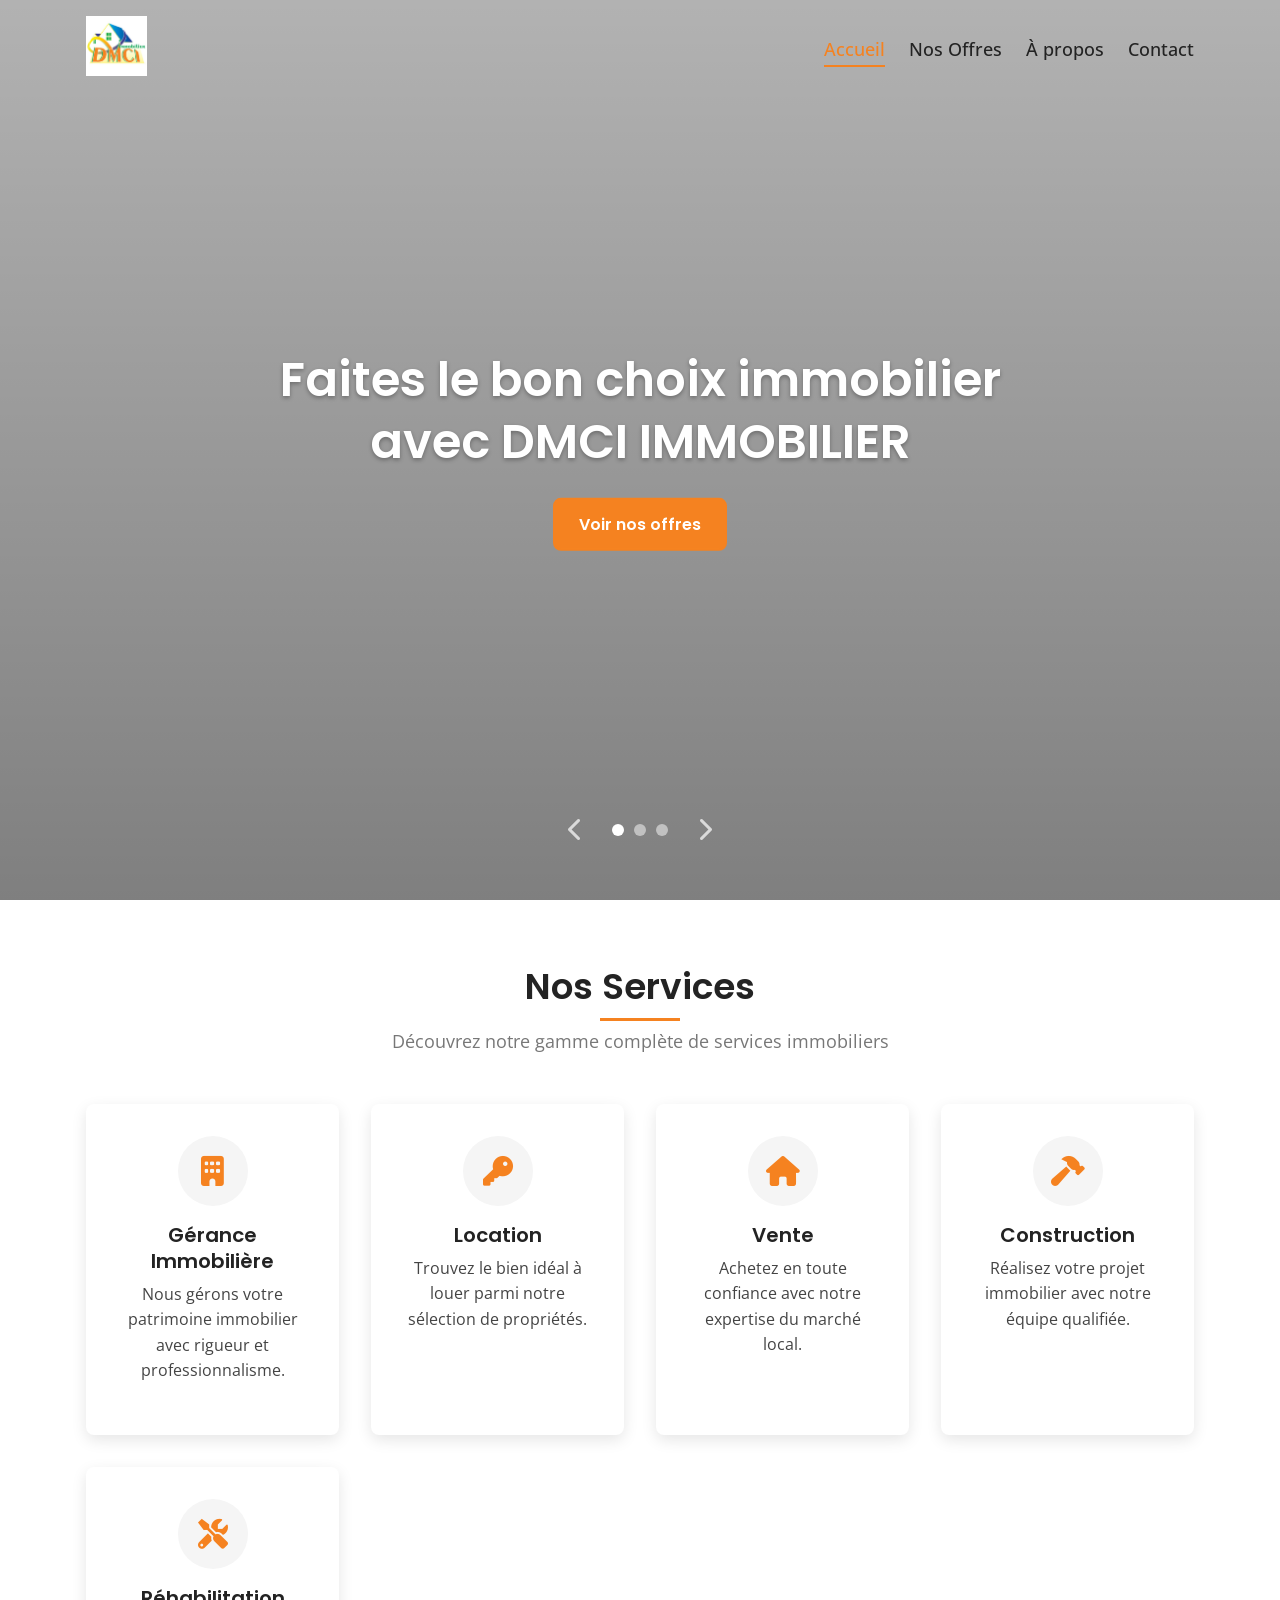
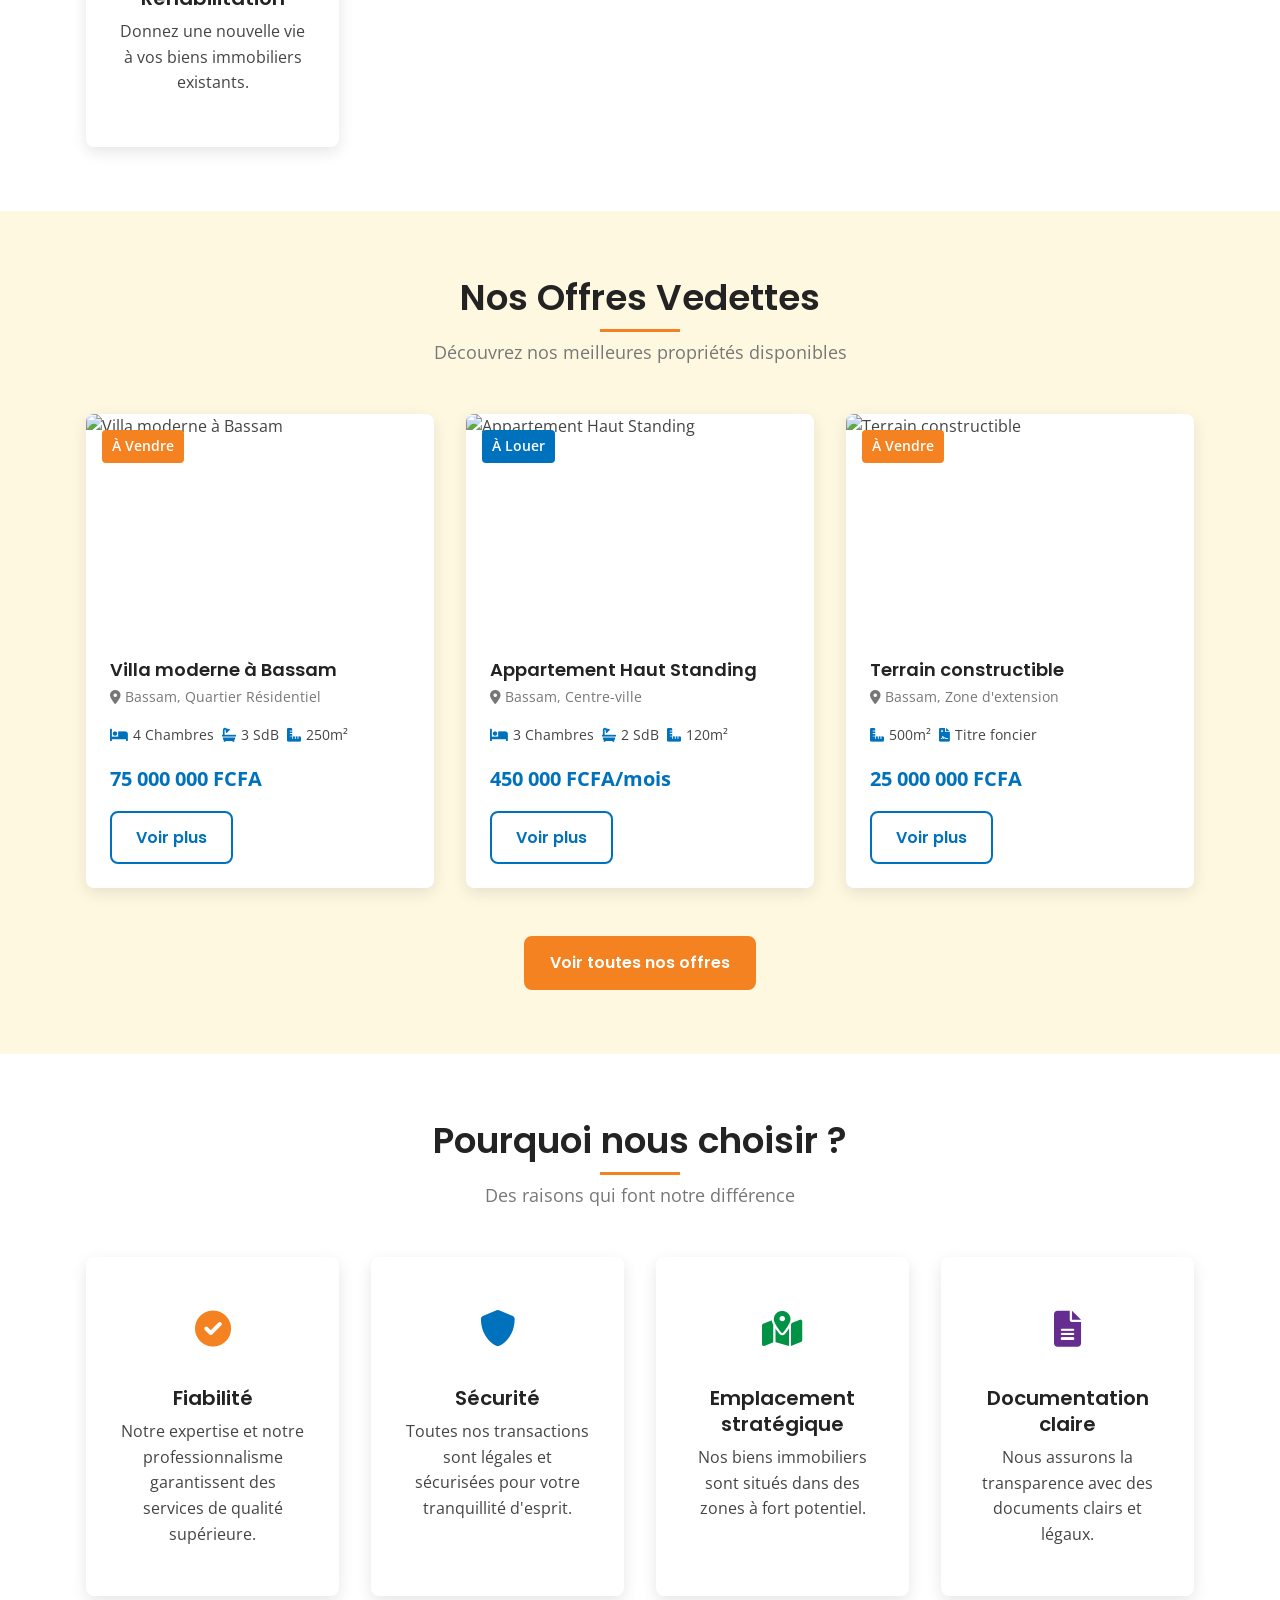
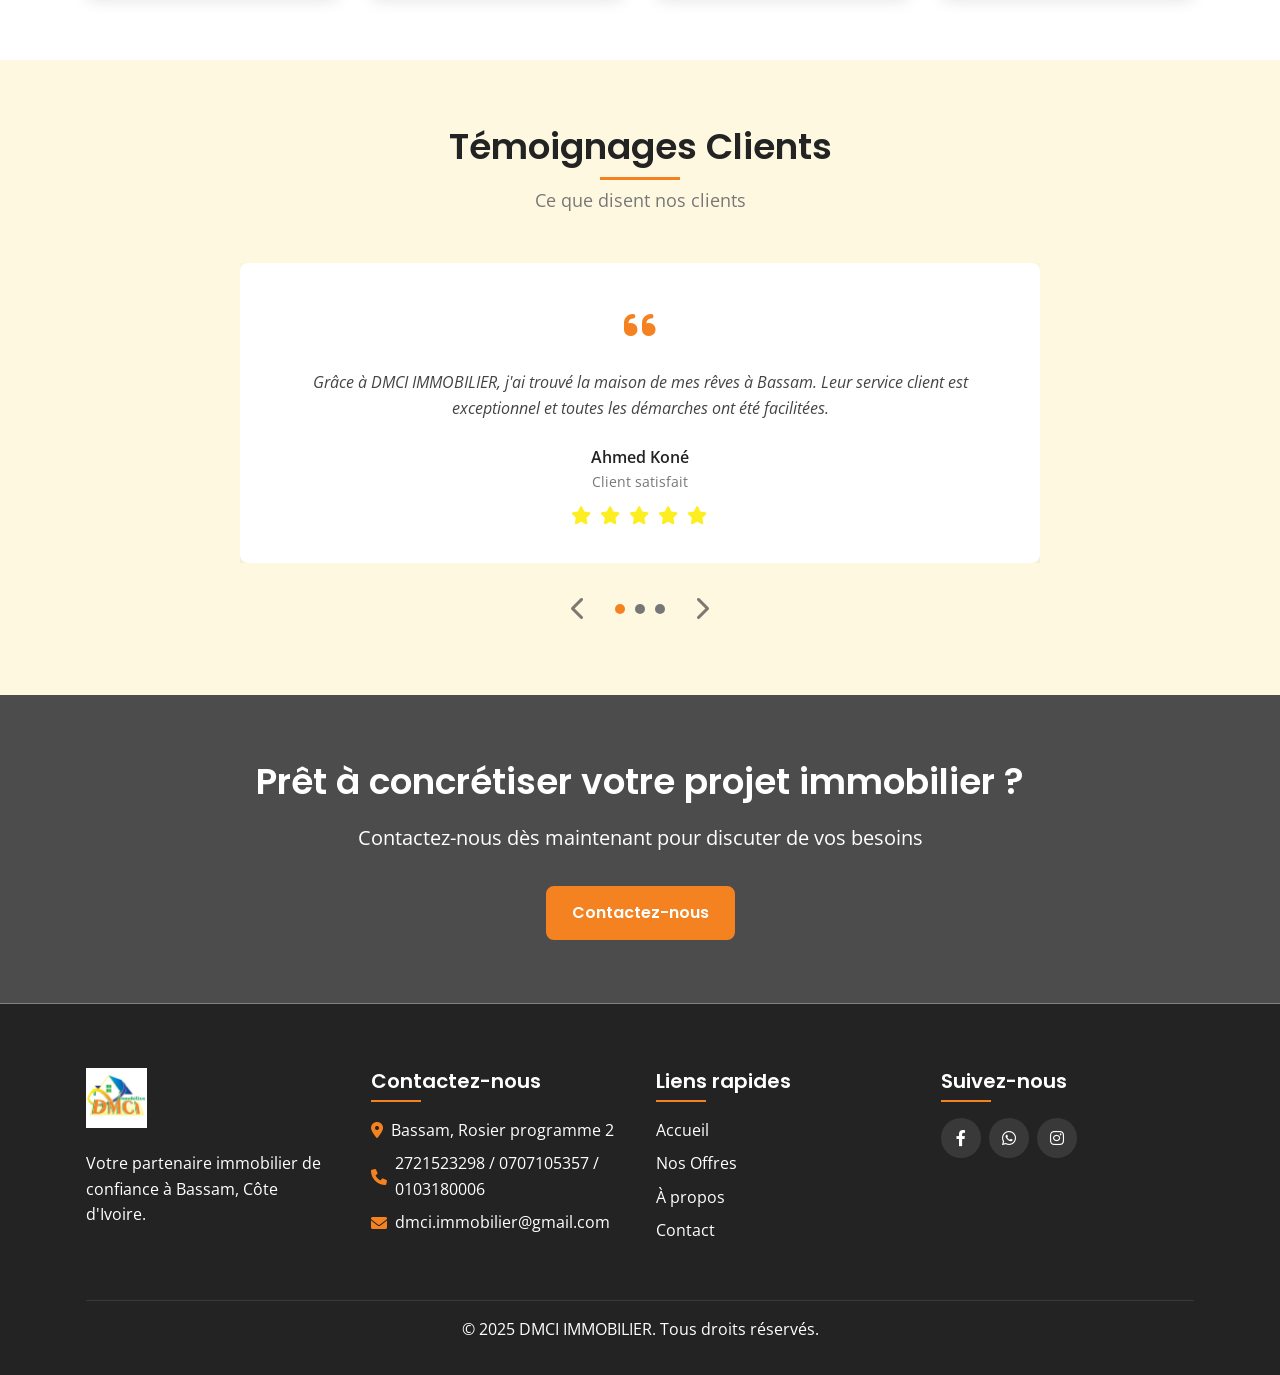
==== index.html @ 5d8b7b2b "Add files via upload" ====
<!DOCTYPE html>
<html lang="fr">
<head>
    <meta charset="UTF-8">
    <meta name="viewport" content="width=device-width, initial-scale=1.0">
    <title>DMCI IMMOBILIER - Agence Immobilière à Bassam</title>
    <meta name="description" content="DMCI IMMOBILIER: Votre agence immobilière de confiance à Bassam, Côte d'Ivoire. Spécialiste en gérance, location, vente et construction.">
    <link rel="stylesheet" href="css/styles.css">
    <link rel="stylesheet" href="css/responsive.css">
    <link rel="shortcut icon" href="img/favicon.ico" type="image/x-icon">
    <link rel="stylesheet" href="https://cdnjs.cloudflare.com/ajax/libs/font-awesome/6.0.0/css/all.min.css">
    <link href="https://fonts.googleapis.com/css2?family=Poppins:wght@400;500;600;700&family=Open+Sans:wght@400;600&display=swap" rel="stylesheet">
</head>
<body>
    <!-- Header -->
    <header id="header">
        <div class="container">
            <div class="logo">
                <a href="index.html">
                    <img src="img/logo.jpg" alt="DMCI IMMOBILIER">
                </a>
            </div>
            <nav>
                <div class="menu-toggle">
                    <span></span>
                    <span></span>
                    <span></span>
                </div>
                <ul class="menu">
                    <li><a href="index.html" class="active">Accueil</a></li>
                    <li><a href="offres.html">Nos Offres</a></li>
                    <li><a href="about.html">À propos</a></li>
                    <li><a href="contact.html">Contact</a></li>
                </ul>
            </nav>
        </div>
    </header>

    <!-- Hero Slider -->
    <section id="hero-slider">
        <div class="slider-container">
            <div class="slide active">
                <div class="slide-bg" style="background-image: url('https://images.pexels.com/photos/323780/pexels-photo-323780.jpeg?auto=compress&cs=tinysrgb&w=1260&h=750&dpr=1');">
                    <div class="slide-content">
                        <h1>Faites le bon choix immobilier avec DMCI IMMOBILIER</h1>
                        <a href="offres.html" class="btn-primary">Voir nos offres</a>
                    </div>
                </div>
            </div>
            <div class="slide">
                <div class="slide-bg" style="background-image: url('https://images.pexels.com/photos/1396122/pexels-photo-1396122.jpeg?auto=compress&cs=tinysrgb&w=1260&h=750&dpr=1');">
                    <div class="slide-content">
                        <h1>Des propriétés de qualité à Bassam</h1>
                        <a href="offres.html" class="btn-primary">Voir nos offres</a>
                    </div>
                </div>
            </div>
            <div class="slide">
                <div class="slide-bg" style="background-image: url('https://images.pexels.com/photos/1876045/pexels-photo-1876045.jpeg?auto=compress&cs=tinysrgb&w=1260&h=750&dpr=1');">
                    <div class="slide-content">
                        <h1>Des solutions immobilières sur mesure</h1>
                        <a href="offres.html" class="btn-primary">Voir nos offres</a>
                    </div>
                </div>
            </div>
            <div class="slider-controls">
                <button class="prev"><i class="fas fa-chevron-left"></i></button>
                <div class="slider-dots"></div>
                <button class="next"><i class="fas fa-chevron-right"></i></button>
            </div>
        </div>
    </section>

    <!-- Services -->
    <section id="services" class="section">
        <div class="container">
            <div class="section-header">
                <h2>Nos Services</h2>
                <p>Découvrez notre gamme complète de services immobiliers</p>
            </div>
            <div class="services-grid">
                <div class="service-card">
                    <div class="service-icon">
                        <i class="fas fa-building"></i>
                    </div>
                    <h3>Gérance Immobilière</h3>
                    <p>Nous gérons votre patrimoine immobilier avec rigueur et professionnalisme.</p>
                </div>
                <div class="service-card">
                    <div class="service-icon">
                        <i class="fas fa-key"></i>
                    </div>
                    <h3>Location</h3>
                    <p>Trouvez le bien idéal à louer parmi notre sélection de propriétés.</p>
                </div>
                <div class="service-card">
                    <div class="service-icon">
                        <i class="fas fa-home"></i>
                    </div>
                    <h3>Vente</h3>
                    <p>Achetez en toute confiance avec notre expertise du marché local.</p>
                </div>
                <div class="service-card">
                    <div class="service-icon">
                        <i class="fas fa-hammer"></i>
                    </div>
                    <h3>Construction</h3>
                    <p>Réalisez votre projet immobilier avec notre équipe qualifiée.</p>
                </div>
                <div class="service-card">
                    <div class="service-icon">
                        <i class="fas fa-tools"></i>
                    </div>
                    <h3>Réhabilitation</h3>
                    <p>Donnez une nouvelle vie à vos biens immobiliers existants.</p>
                </div>
            </div>
        </div>
    </section>

    <!-- Featured Properties -->
    <section id="featured-properties" class="section bg-light">
        <div class="container">
            <div class="section-header">
                <h2>Nos Offres Vedettes</h2>
                <p>Découvrez nos meilleures propriétés disponibles</p>
            </div>
            <div class="properties-grid">
                <div class="property-card">
                    <div class="property-image">
                        <img src="https://images.pexels.com/photos/106399/pexels-photo-106399.jpeg?auto=compress&cs=tinysrgb&w=1260&h=750&dpr=1" alt="Villa moderne à Bassam">
                        <div class="property-tag">À Vendre</div>
                    </div>
                    <div class="property-details">
                        <h3>Villa moderne à Bassam</h3>
                        <div class="property-location"><i class="fas fa-map-marker-alt"></i> Bassam, Quartier Résidentiel</div>
                        <div class="property-features">
                            <span><i class="fas fa-bed"></i> 4 Chambres</span>
                            <span><i class="fas fa-bath"></i> 3 SdB</span>
                            <span><i class="fas fa-ruler-combined"></i> 250m²</span>
                        </div>
                        <div class="property-price">75 000 000 FCFA</div>
                        <a href="offres.html" class="btn-secondary">Voir plus</a>
                    </div>
                </div>
                <div class="property-card">
                    <div class="property-image">
                        <img src="https://images.pexels.com/photos/1029599/pexels-photo-1029599.jpeg?auto=compress&cs=tinysrgb&w=1260&h=750&dpr=1" alt="Appartement Haut Standing">
                        <div class="property-tag tag-rent">À Louer</div>
                    </div>
                    <div class="property-details">
                        <h3>Appartement Haut Standing</h3>
                        <div class="property-location"><i class="fas fa-map-marker-alt"></i> Bassam, Centre-ville</div>
                        <div class="property-features">
                            <span><i class="fas fa-bed"></i> 3 Chambres</span>
                            <span><i class="fas fa-bath"></i> 2 SdB</span>
                            <span><i class="fas fa-ruler-combined"></i> 120m²</span>
                        </div>
                        <div class="property-price">450 000 FCFA/mois</div>
                        <a href="offres.html" class="btn-secondary">Voir plus</a>
                    </div>
                </div>
                <div class="property-card">
                    <div class="property-image">
                        <img src="https://images.pexels.com/photos/7031406/pexels-photo-7031406.jpeg?auto=compress&cs=tinysrgb&w=1260&h=750&dpr=1" alt="Terrain constructible">
                        <div class="property-tag">À Vendre</div>
                    </div>
                    <div class="property-details">
                        <h3>Terrain constructible</h3>
                        <div class="property-location"><i class="fas fa-map-marker-alt"></i> Bassam, Zone d'extension</div>
                        <div class="property-features">
                            <span><i class="fas fa-ruler-combined"></i> 500m²</span>
                            <span><i class="fas fa-file-contract"></i> Titre foncier</span>
                        </div>
                        <div class="property-price">25 000 000 FCFA</div>
                        <a href="offres.html" class="btn-secondary">Voir plus</a>
                    </div>
                </div>
            </div>
            <div class="view-all">
                <a href="offres.html" class="btn-primary">Voir toutes nos offres</a>
            </div>
        </div>
    </section>

    <!-- Why Choose Us -->
    <section id="why-choose-us" class="section">
        <div class="container">
            <div class="section-header">
                <h2>Pourquoi nous choisir ?</h2>
                <p>Des raisons qui font notre différence</p>
            </div>
            <div class="features-grid">
                <div class="feature-card">
                    <div class="feature-icon">
                        <i class="fas fa-check-circle"></i>
                    </div>
                    <h3>Fiabilité</h3>
                    <p>Notre expertise et notre professionnalisme garantissent des services de qualité supérieure.</p>
                </div>
                <div class="feature-card">
                    <div class="feature-icon">
                        <i class="fas fa-shield-alt"></i>
                    </div>
                    <h3>Sécurité</h3>
                    <p>Toutes nos transactions sont légales et sécurisées pour votre tranquillité d'esprit.</p>
                </div>
                <div class="feature-card">
                    <div class="feature-icon">
                        <i class="fas fa-map-marked-alt"></i>
                    </div>
                    <h3>Emplacement stratégique</h3>
                    <p>Nos biens immobiliers sont situés dans des zones à fort potentiel.</p>
                </div>
                <div class="feature-card">
                    <div class="feature-icon">
                        <i class="fas fa-file-alt"></i>
                    </div>
                    <h3>Documentation claire</h3>
                    <p>Nous assurons la transparence avec des documents clairs et légaux.</p>
                </div>
            </div>
        </div>
    </section>

    <!-- Testimonials -->
    <section id="testimonials" class="section bg-light">
        <div class="container">
            <div class="section-header">
                <h2>Témoignages Clients</h2>
                <p>Ce que disent nos clients</p>
            </div>
            <div class="testimonials-container">
                <div class="testimonial-slider">
                    <div class="testimonial active">
                        <div class="testimonial-content">
                            <div class="quote-icon"><i class="fas fa-quote-left"></i></div>
                            <p>Grâce à DMCI IMMOBILIER, j'ai trouvé la maison de mes rêves à Bassam. Leur service client est exceptionnel et toutes les démarches ont été facilitées.</p>
                            <div class="testimonial-author">
                                <div class="author-name">Ahmed Koné</div>
                                <div class="author-title">Client satisfait</div>
                            </div>
                            <div class="rating">
                                <i class="fas fa-star"></i>
                                <i class="fas fa-star"></i>
                                <i class="fas fa-star"></i>
                                <i class="fas fa-star"></i>
                                <i class="fas fa-star"></i>
                            </div>
                        </div>
                    </div>
                    <div class="testimonial">
                        <div class="testimonial-content">
                            <div class="quote-icon"><i class="fas fa-quote-left"></i></div>
                            <p>Je recommande vivement DMCI pour la location. Ils ont trouvé un appartement qui correspond exactement à mes critères et mon budget.</p>
                            <div class="testimonial-author">
                                <div class="author-name">Marie Kouamé</div>
                                <div class="author-title">Locataire</div>
                            </div>
                            <div class="rating">
                                <i class="fas fa-star"></i>
                                <i class="fas fa-star"></i>
                                <i class="fas fa-star"></i>
                                <i class="fas fa-star"></i>
                                <i class="fas fa-star"></i>
                            </div>
                        </div>
                    </div>
                    <div class="testimonial">
                        <div class="testimonial-content">
                            <div class="quote-icon"><i class="fas fa-quote-left"></i></div>
                            <p>En tant que propriétaire, je suis très satisfait des services de gérance de DMCI. Mon bien est bien entretenu et les loyers sont versés ponctuellement.</p>
                            <div class="testimonial-author">
                                <div class="author-name">Pierre Diallo</div>
                                <div class="author-title">Propriétaire</div>
                            </div>
                            <div class="rating">
                                <i class="fas fa-star"></i>
                                <i class="fas fa-star"></i>
                                <i class="fas fa-star"></i>
                                <i class="fas fa-star"></i>
                                <i class="fas fa-star-half-alt"></i>
                            </div>
                        </div>
                    </div>
                </div>
                <div class="testimonial-controls">
                    <button class="prev-testimonial"><i class="fas fa-chevron-left"></i></button>
                    <div class="testimonial-dots"></div>
                    <button class="next-testimonial"><i class="fas fa-chevron-right"></i></button>
                </div>
            </div>
        </div>
    </section>

    <!-- Call to Action -->
    <section id="cta" class="section">
        <div class="container">
            <div class="cta-content">
                <h2>Prêt à concrétiser votre projet immobilier ?</h2>
                <p>Contactez-nous dès maintenant pour discuter de vos besoins</p>
                <a href="contact.html" class="btn-primary">Contactez-nous</a>
            </div>
        </div>
    </section>

    <!-- Footer -->
    <footer id="footer">
        <div class="container">
            <div class="footer-content">
                <div class="footer-logo">
                    <img src="img/logo.jpg" alt="DMCI IMMOBILIER">
                    <p>Votre partenaire immobilier de confiance à Bassam, Côte d'Ivoire.</p>
                </div>
                <div class="footer-info">
                    <h4>Contactez-nous</h4>
                    <ul>
                        <li><i class="fas fa-map-marker-alt"></i> Bassam, Rosier programme 2</li>
                        <li><i class="fas fa-phone"></i> 2721523298 / 0707105357 / 0103180006</li>
                        <li><i class="fas fa-envelope"></i> dmci.immobilier@gmail.com</li>
                    </ul>
                </div>
                <div class="footer-links">
                    <h4>Liens rapides</h4>
                    <ul>
                        <li><a href="index.html">Accueil</a></li>
                        <li><a href="offres.html">Nos Offres</a></li>
                        <li><a href="about.html">À propos</a></li>
                        <li><a href="contact.html">Contact</a></li>
                    </ul>
                </div>
                <div class="footer-social">
                    <h4>Suivez-nous</h4>
                    <div class="social-icons">
                        <a href="#" target="_blank"><i class="fab fa-facebook-f"></i></a>
                        <a href="#" target="_blank"><i class="fab fa-whatsapp"></i></a>
                        <a href="#" target="_blank"><i class="fab fa-instagram"></i></a>
                    </div>
                </div>
            </div>
            <div class="footer-bottom">
                <p>&copy; 2025 DMCI IMMOBILIER. Tous droits réservés.</p>
            </div>
        </div>
    </footer>

    <script src="js/main.js"></script>
    <script src="js/slider.js"></script>
</body>
</html>
---- css/styles.css ----
/*
* DMCI IMMOBILIER Website Styles
* Author: DMCI
* Version: 1.0
*/

/* ========== Global Styles ========== */
:root {
    /* Brand Colors */
    --orange: #F58220;
    --green: #009245;
    --blue: #0071BC;
    --purple: #662D91;
    --yellow: #FCEE21;
    --background: #FFF8E1;
    
    /* Additional Colors */
    --white: #ffffff;
    --black: #232323;
    --dark-gray: #444444;
    --medium-gray: #777777;
    --light-gray: #f5f5f5;
    --border-color: #e0e0e0;
    
    /* Font Sizes */
    --font-xs: 0.75rem;    /* 12px */
    --font-sm: 0.875rem;   /* 14px */
    --font-base: 1rem;     /* 16px */
    --font-md: 1.125rem;   /* 18px */
    --font-lg: 1.25rem;    /* 20px */
    --font-xl: 1.5rem;     /* 24px */
    --font-2xl: 1.875rem;  /* 30px */
    --font-3xl: 2.25rem;   /* 36px */
    --font-4xl: 3rem;      /* 48px */
    
    /* Spacing */
    --spacing-xs: 0.25rem; /* 4px */
    --spacing-sm: 0.5rem;  /* 8px */
    --spacing-md: 1rem;    /* 16px */
    --spacing-lg: 1.5rem;  /* 24px */
    --spacing-xl: 2rem;    /* 32px */
    --spacing-2xl: 3rem;   /* 48px */
    --spacing-3xl: 4rem;   /* 64px */
    
    /* Others */
    --border-radius-sm: 0.25rem;  /* 4px */
    --border-radius-md: 0.5rem;   /* 8px */
    --border-radius-lg: 1rem;     /* 16px */
    --box-shadow: 0 5px 15px rgba(0, 0, 0, 0.1);
    --transition: all 0.3s ease;
}

* {
    margin: 0;
    padding: 0;
    box-sizing: border-box;
}

html {
    scroll-behavior: smooth;
}

body {
    font-family: 'Open Sans', sans-serif;
    font-size: var(--font-base);
    line-height: 1.6;
    color: var(--dark-gray);
    background-color: var(--white);
    overflow-x: hidden;
}

.container {
    width: 100%;
    max-width: 1200px;
    margin: 0 auto;
    padding: 0 var(--spacing-md);
}

h1, h2, h3, h4, h5, h6 {
    font-family: 'Poppins', sans-serif;
    font-weight: 600;
    line-height: 1.3;
    margin-bottom: var(--spacing-md);
    color: var(--black);
}

h1 {
    font-size: var(--font-4xl);
}

h2 {
    font-size: var(--font-3xl);
}

h3 {
    font-size: var(--font-xl);
}

h4 {
    font-size: var(--font-lg);
}

p {
    margin-bottom: var(--spacing-md);
}

a {
    text-decoration: none;
    color: var(--blue);
    transition: var(--transition);
}

a:hover {
    color: var(--orange);
}

ul {
    list-style: none;
}

img {
    max-width: 100%;
    height: auto;
}

.section {
    padding: var(--spacing-3xl) 0;
}

.section-header {
    text-align: center;
    margin-bottom: var(--spacing-2xl);
}

.section-header h2 {
    position: relative;
    display: inline-block;
    margin-bottom: var(--spacing-md);
}

.section-header h2:after {
    content: "";
    position: absolute;
    bottom: -10px;
    left: 50%;
    transform: translateX(-50%);
    width: 80px;
    height: 3px;
    background-color: var(--orange);
}

.section-header p {
    font-size: var(--font-md);
    color: var(--medium-gray);
    max-width: 700px;
    margin: 0 auto;
}

.bg-light {
    background-color: var(--background);
}

.bg-accent {
    background-color: var(--blue);
    color: var(--white);
}

.bg-accent h2, .bg-accent h3, .bg-accent h4 {
    color: var(--white);
}

/* ========== Buttons ========== */
.btn-primary, .btn-secondary {
    display: inline-block;
    padding: 0.75rem 1.5rem;
    border-radius: var(--border-radius-md);
    font-weight: 600;
    text-align: center;
    cursor: pointer;
    transition: var(--transition);
    font-family: 'Poppins', sans-serif;
}

.btn-primary {
    background-color: var(--orange);
    color: var(--white);
    border: 2px solid var(--orange);
}

.btn-primary:hover {
    background-color: transparent;
    color: var(--orange);
}

.btn-secondary {
    background-color: transparent;
    color: var(--blue);
    border: 2px solid var(--blue);
}

.btn-secondary:hover {
    background-color: var(--blue);
    color: var(--white);
}

/* ========== Header ========== */
#header {
    position: fixed;
    top: 0;
    left: 0;
    width: 100%;
    padding: var(--spacing-md) 0;
    background-color: transparent;
    z-index: 1000;
    transition: var(--transition);
}

#header.scrolled {
    background-color: var(--white);
    box-shadow: 0 2px 10px rgba(0, 0, 0, 0.1);
    padding: var(--spacing-sm) 0;
}

#header .container {
    display: flex;
    justify-content: space-between;
    align-items: center;
}

.logo img {
    height: 60px;
    transition: var(--transition);
}

#header.scrolled .logo img {
    height: 50px;
}

nav {
    display: flex;
    align-items: center;
}

.menu {
    display: flex;
}

.menu li {
    margin-left: var(--spacing-lg);
}

.menu a {
    color: var(--black);
    font-weight: 500;
    font-size: var(--font-md);
    padding: var(--spacing-xs) 0;
    position: relative;
}

.menu a:hover, .menu a.active {
    color: var(--orange);
}

.menu a:after {
    content: "";
    position: absolute;
    bottom: -2px;
    left: 0;
    width: 0;
    height: 2px;
    background-color: var(--orange);
    transition: var(--transition);
}

.menu a:hover:after, .menu a.active:after {
    width: 100%;
}

.menu-toggle {
    display: none;
    flex-direction: column;
    cursor: pointer;
}

.menu-toggle span {
    width: 25px;
    height: 3px;
    background-color: var(--black);
    margin-bottom: 5px;
    border-radius: 3px;
    transition: var(--transition);
}

.menu-toggle.active span:nth-child(1) {
    transform: rotate(45deg) translate(5px, 6px);
}

.menu-toggle.active span:nth-child(2) {
    opacity: 0;
}

.menu-toggle.active span:nth-child(3) {
    transform: rotate(-45deg) translate(5px, -6px);
}

/* ========== Hero Slider ========== */
#hero-slider {
    position: relative;
    height: 100vh;
    overflow: hidden;
}

.slider-container {
    position: relative;
    height: 100%;
}

.slide {
    position: absolute;
    top: 0;
    left: 0;
    width: 100%;
    height: 100%;
    opacity: 0;
    transition: opacity 1s ease;
}

.slide.active {
    opacity: 1;
}

.slide-bg {
    height: 100%;
    background-size: cover;
    background-position: center;
    position: relative;
}

.slide-bg:before {
    content: "";
    position: absolute;
    top: 0;
    left: 0;
    width: 100%;
    height: 100%;
    background: linear-gradient(rgba(0, 0, 0, 0.3), rgba(0, 0, 0, 0.5));
}

.slide-content {
    position: absolute;
    top: 50%;
    left: 50%;
    transform: translate(-50%, -50%);
    text-align: center;
    color: var(--white);
    width: 90%;
    max-width: 800px;
    z-index: 2;
}

.slide-content h1 {
    color: var(--white);
    margin-bottom: var(--spacing-lg);
    font-size: var(--font-4xl);
    text-shadow: 0 2px 4px rgba(0, 0, 0, 0.3);
    animation: fadeInUp 1s ease;
}

.slide-content .btn-primary {
    animation: fadeInUp 1s ease 0.3s;
    animation-fill-mode: both;
}

.slider-controls {
    position: absolute;
    bottom: var(--spacing-2xl);
    left: 50%;
    transform: translateX(-50%);
    display: flex;
    align-items: center;
    z-index: 5;
}

.slider-controls button {
    background: none;
    border: none;
    color: var(--white);
    font-size: var(--font-xl);
    cursor: pointer;
    padding: var(--spacing-sm);
    opacity: 0.7;
    transition: var(--transition);
}

.slider-controls button:hover {
    opacity: 1;
}

.slider-dots {
    display: flex;
    margin: 0 var(--spacing-md);
}

.dot {
    width: 12px;
    height: 12px;
    border-radius: 50%;
    background-color: rgba(255, 255, 255, 0.5);
    margin: 0 5px;
    cursor: pointer;
    transition: var(--transition);
}

.dot.active {
    background-color: var(--white);
}

/* ========== Services ========== */
.services-grid {
    display: grid;
    grid-template-columns: repeat(auto-fill, minmax(250px, 1fr));
    gap: var(--spacing-xl);
}

.service-card {
    background-color: var(--white);
    border-radius: var(--border-radius-md);
    padding: var(--spacing-xl);
    text-align: center;
    box-shadow: var(--box-shadow);
    transition: var(--transition);
    border-bottom: 3px solid transparent;
}

.service-card:hover {
    transform: translateY(-10px);
    border-bottom: 3px solid var(--orange);
}

.service-icon {
    width: 70px;
    height: 70px;
    margin: 0 auto var(--spacing-md);
    background-color: var(--light-gray);
    border-radius: 50%;
    display: flex;
    align-items: center;
    justify-content: center;
    font-size: var(--font-2xl);
    color: var(--orange);
    transition: var(--transition);
}

.service-card:hover .service-icon {
    background-color: var(--orange);
    color: var(--white);
}

.service-card h3 {
    font-size: var(--font-lg);
    margin-bottom: var(--spacing-sm);
}

/* ========== Featured Properties ========== */
.properties-grid {
    display: grid;
    grid-template-columns: repeat(auto-fill, minmax(300px, 1fr));
    gap: var(--spacing-xl);
}

.property-card {
    background-color: var(--white);
    border-radius: var(--border-radius-md);
    overflow: hidden;
    box-shadow: var(--box-shadow);
    transition: var(--transition);
}

.property-card:hover {
    transform: translateY(-5px);
    box-shadow: 0 15px 30px rgba(0, 0, 0, 0.15);
}

.property-image {
    position: relative;
    height: 220px;
    overflow: hidden;
}

.property-image img {
    width: 100%;
    height: 100%;
    object-fit: cover;
    transition: transform 0.5s ease;
}

.property-card:hover .property-image img {
    transform: scale(1.1);
}

.property-tag {
    position: absolute;
    top: var(--spacing-md);
    left: var(--spacing-md);
    background-color: var(--orange);
    color: var(--white);
    padding: 5px 10px;
    border-radius: var(--border-radius-sm);
    font-size: var(--font-sm);
    font-weight: 600;
}

.property-tag.tag-rent {
    background-color: var(--blue);
}

.property-details {
    padding: var(--spacing-lg);
}

.property-details h3 {
    font-size: var(--font-md);
    margin-bottom: var(--spacing-xs);
}

.property-location {
    font-size: var(--font-sm);
    color: var(--medium-gray);
    margin-bottom: var(--spacing-md);
}

.property-features {
    display: flex;
    flex-wrap: wrap;
    gap: var(--spacing-sm);
    margin-bottom: var(--spacing-md);
    font-size: var(--font-sm);
}

.property-features span {
    display: flex;
    align-items: center;
}

.property-features span i {
    margin-right: 5px;
    color: var(--blue);
}

.property-price {
    font-size: var(--font-lg);
    font-weight: 700;
    color: var(--blue);
    margin-bottom: var(--spacing-md);
}

.view-all {
    text-align: center;
    margin-top: var(--spacing-2xl);
}

/* ========== Why Choose Us ========== */
.features-grid {
    display: grid;
    grid-template-columns: repeat(auto-fill, minmax(250px, 1fr));
    gap: var(--spacing-xl);
}

.feature-card {
    background-color: var(--white);
    border-radius: var(--border-radius-md);
    padding: var(--spacing-xl);
    text-align: center;
    box-shadow: var(--box-shadow);
    transition: var(--transition);
}

.feature-card:hover {
    transform: translateY(-10px);
}

.feature-icon {
    width: 80px;
    height: 80px;
    margin: 0 auto var(--spacing-md);
    display: flex;
    align-items: center;
    justify-content: center;
    font-size: var(--font-3xl);
    color: var(--blue);
    transition: var(--transition);
}

.feature-card:nth-child(1) .feature-icon {
    color: var(--orange);
}

.feature-card:nth-child(2) .feature-icon {
    color: var(--blue);
}

.feature-card:nth-child(3) .feature-icon {
    color: var(--green);
}

.feature-card:nth-child(4) .feature-icon {
    color: var(--purple);
}

.feature-card h3 {
    font-size: var(--font-lg);
    margin-bottom: var(--spacing-sm);
}

/* ========== Testimonials ========== */
.testimonials-container {
    max-width: 800px;
    margin: 0 auto;
    position: relative;
}

.testimonial-slider {
    position: relative;
    height: 300px;
    overflow: hidden;
}

.testimonial {
    position: absolute;
    top: 0;
    left: 0;
    width: 100%;
    height: 100%;
    opacity: 0;
    transition: opacity 0.5s ease;
}

.testimonial.active {
    opacity: 1;
}

.testimonial-content {
    background-color: var(--white);
    border-radius: var(--border-radius-md);
    padding: var(--spacing-xl);
    text-align: center;
    box-shadow: var(--box-shadow);
    height: 100%;
    display: flex;
    flex-direction: column;
    justify-content: center;
}

.quote-icon {
    font-size: var(--font-3xl);
    color: var(--orange);
    margin-bottom: var(--spacing-md);
}

.testimonial-content p {
    font-style: italic;
    margin-bottom: var(--spacing-lg);
}

.testimonial-author {
    margin-bottom: var(--spacing-sm);
}

.author-name {
    font-weight: 600;
    color: var(--black);
}

.author-title {
    font-size: var(--font-sm);
    color: var(--medium-gray);
}

.rating {
    color: var(--yellow);
    font-size: var(--font-md);
    letter-spacing: 2px;
}

.testimonial-controls {
    display: flex;
    justify-content: center;
    align-items: center;
    margin-top: var(--spacing-lg);
}

.testimonial-controls button {
    background: none;
    border: none;
    color: var(--dark-gray);
    font-size: var(--font-xl);
    cursor: pointer;
    padding: var(--spacing-sm);
    opacity: 0.7;
    transition: var(--transition);
}

.testimonial-controls button:hover {
    opacity: 1;
    color: var(--orange);
}

.testimonial-dots {
    display: flex;
    margin: 0 var(--spacing-md);
}

.testimonial-dot {
    width: 10px;
    height: 10px;
    border-radius: 50%;
    background-color: var(--medium-gray);
    margin: 0 5px;
    cursor: pointer;
    transition: var(--transition);
}

.testimonial-dot.active {
    background-color: var(--orange);
}

/* ========== Call to Action ========== */
#cta {
    background: linear-gradient(rgba(0, 0, 0, 0.7), rgba(0, 0, 0, 0.7)), url('https://images.pexels.com/photos/1546168/pexels-photo-1546168.jpeg?auto=compress&cs=tinysrgb&w=1260&h=750&dpr=1');
    background-size: cover;
    background-position: center;
    color: var(--white);
    text-align: center;
    padding: var(--spacing-3xl) 0;
}

.cta-content {
    max-width: 800px;
    margin: 0 auto;
}

.cta-content h2 {
    color: var(--white);
    margin-bottom: var(--spacing-md);
}

.cta-content p {
    margin-bottom: var(--spacing-xl);
    font-size: var(--font-lg);
}

/* ========== Footer ========== */
#footer {
    background-color: var(--black);
    color: var(--white);
    padding-top: var(--spacing-3xl);
}

.footer-content {
    display: grid;
    grid-template-columns: repeat(auto-fit, minmax(250px, 1fr));
    gap: var(--spacing-xl);
    margin-bottom: var(--spacing-2xl);
}

.footer-logo img {
    height: 60px;
    margin-bottom: var(--spacing-md);
}

.footer-info ul li, .footer-links ul li {
    margin-bottom: var(--spacing-sm);
    display: flex;
    align-items: center;
}

.footer-info ul li i {
    margin-right: var(--spacing-sm);
    color: var(--orange);
}

.footer-links a {
    color: var(--white);
    transition: var(--transition);
}

.footer-links a:hover {
    color: var(--orange);
    padding-left: 5px;
}

.footer-social h4, .footer-info h4, .footer-links h4 {
    color: var(--white);
    margin-bottom: var(--spacing-md);
    position: relative;
    padding-bottom: var(--spacing-sm);
}

.footer-social h4:after, .footer-info h4:after, .footer-links h4:after {
    content: "";
    position: absolute;
    bottom: 0;
    left: 0;
    width: 50px;
    height: 2px;
    background-color: var(--orange);
}

.social-icons {
    display: flex;
    gap: var(--spacing-sm);
}

.social-icons a {
    display: flex;
    align-items: center;
    justify-content: center;
    width: 40px;
    height: 40px;
    background-color: rgba(255, 255, 255, 0.1);
    border-radius: 50%;
    color: var(--white);
    transition: var(--transition);
}

.social-icons a:hover {
    background-color: var(--orange);
    color: var(--white);
    transform: translateY(-3px);
}

.footer-bottom {
    text-align: center;
    padding: var(--spacing-md) 0;
    border-top: 1px solid rgba(255, 255, 255, 0.1);
}

/* ========== Page Banner ========== */
#page-banner {
    height: 300px;
    background-size: cover;
    background-position: center;
    position: relative;
    display: flex;
    align-items: center;
    justify-content: center;
    margin-top: 80px;
}

#page-banner:before {
    content: "";
    position: absolute;
    top: 0;
    left: 0;
    width: 100%;
    height: 100%;
    background: linear-gradient(rgba(0, 0, 0, 0.5), rgba(0, 0, 0, 0.5));
}

.banner-content {
    text-align: center;
    color: var(--white);
    position: relative;
    z-index: 2;
}

.banner-content h1 {
    color: var(--white);
    margin-bottom: var(--spacing-sm);
}

.breadcrumbs {
    font-size: var(--font-sm);
}

.breadcrumbs a {
    color: var(--white);
}

.breadcrumbs span {
    margin: 0 var(--spacing-xs);
}

.offers-banner {
    background-image: url('https://images.pexels.com/photos/323780/pexels-photo-323780.jpeg?auto=compress&cs=tinysrgb&w=1260&h=750&dpr=1');
}

.about-banner {
    background-image: url('https://images.pexels.com/photos/3760067/pexels-photo-3760067.jpeg?auto=compress&cs=tinysrgb&w=1260&h=750&dpr=1');
}

.contact-banner {
    background-image: url('https://images.pexels.com/photos/1416530/pexels-photo-1416530.jpeg?auto=compress&cs=tinysrgb&w=1260&h=750&dpr=1');
}

/* ========== Property Filters ========== */
.filter-container {
    background-color: var(--white);
    border-radius: var(--border-radius-md);
    padding: var(--spacing-xl);
    box-shadow: var(--box-shadow);
    margin-bottom: var(--spacing-2xl);
}

#property-filter-form {
    display: grid;
    grid-template-columns: repeat(auto-fill, minmax(200px, 1fr));
    gap: var(--spacing-md);
    align-items: end;
}

.filter-group {
    margin-bottom: var(--spacing-sm);
}

.filter-group label {
    display: block;
    margin-bottom: 5px;
    font-weight: 500;
}

.filter-group select, .filter-group input {
    width: 100%;
    padding: 10px;
    border: 1px solid var(--border-color);
    border-radius: var(--border-radius-sm);
    font-family: 'Open Sans', sans-serif;
}

.price-inputs {
    display: flex;
    align-items: center;
}

.price-inputs input {
    width: 45%;
}

.price-inputs span {
    margin: 0 5%;
}

/* ========== Properties List ========== */
.properties-header {
    display: flex;
    justify-content: space-between;
    align-items: center;
    margin-bottom: var(--spacing-xl);
}

.properties-count {
    font-size: var(--font-md);
}

.properties-count span {
    font-weight: 700;
    color: var(--blue);
}

.pagination {
    display: flex;
    justify-content: center;
    margin-top: var(--spacing-2xl);
}

.pagination a {
    display: flex;
    align-items: center;
    justify-content: center;
    width: 40px;
    height: 40px;
    margin: 0 5px;
    border-radius: 5px;
    background-color: var(--white);
    color: var(--dark-gray);
    font-weight: 600;
    transition: var(--transition);
}

.pagination a.active, .pagination a:hover {
    background-color: var(--orange);
    color: var(--white);
}

/* ========== Property Modal ========== */
.modal {
    display: none;
    position: fixed;
    top: 0;
    left: 0;
    width: 100%;
    height: 100%;
    background-color: rgba(0, 0, 0, 0.7);
    z-index: 2000;
    overflow-y: auto;
    padding: var(--spacing-md);
}

.modal-content {
    background-color: var(--white);
    margin: 50px auto;
    max-width: 1000px;
    border-radius: var(--border-radius-md);
    position: relative;
    overflow: hidden;
}

.close-modal {
    position: absolute;
    top: var(--spacing-md);
    right: var(--spacing-md);
    font-size: var(--font-2xl);
    color: var(--dark-gray);
    cursor: pointer;
    z-index: 10;
}

.modal-body {
    display: flex;
    flex-wrap: wrap;
}

.property-gallery {
    flex: 1 1 50%;
    min-width: 300px;
}

.main-image {
    height: 350px;
    overflow: hidden;
}

.main-image img {
    width: 100%;
    height: 100%;
    object-fit: cover;
}

.thumbnail-images {
    display: flex;
    padding: var(--spacing-sm);
    gap: var(--spacing-sm);
}

.thumbnail {
    width: 80px;
    height: 60px;
    object-fit: cover;
    cursor: pointer;
    opacity: 0.7;
    transition: var(--transition);
}

.thumbnail:hover, .thumbnail.active {
    opacity: 1;
}

.property-modal-details {
    flex: 1 1 50%;
    min-width: 300px;
    padding: var(--spacing-xl);
}

.property-modal-price {
    font-size: var(--font-xl);
    font-weight: 700;
    color: var(--blue);
    margin-bottom: var(--spacing-md);
}

.property-modal-location {
    font-size: var(--font-md);
    color: var(--medium-gray);
    margin-bottom: var(--spacing-md);
}

.property-modal-features {
    display: flex;
    flex-wrap: wrap;
    gap: var(--spacing-md);
    margin-bottom: var(--spacing-lg);
    border-bottom: 1px solid var(--border-color);
    padding-bottom: var(--spacing-md);
}

.property-modal-features span {
    display: flex;
    align-items: center;
    font-size: var(--font-md);
}

.property-modal-features span i {
    margin-right: 8px;
    color: var(--orange);
}

.property-modal-description, .property-modal-details-list {
    margin-bottom: var(--spacing-lg);
}

.property-modal-details-list ul {
    display: grid;
    grid-template-columns: repeat(auto-fill, minmax(200px, 1fr));
    gap: var(--spacing-sm);
}

.property-modal-details-list li {
    margin-bottom: var(--spacing-sm);
}

.property-modal-actions {
    margin-top: var(--spacing-lg);
}

/* ========== About Page ========== */
.about-content {
    display: flex;
    flex-wrap: wrap;
    align-items: center;
    gap: var(--spacing-2xl);
}

.about-image {
    flex: 1 1 40%;
    min-width: 300px;
}

.about-image img {
    border-radius: var(--border-radius-md);
    width: 100%;
}

.about-text {
    flex: 1 1 50%;
    min-width: 300px;
}

.about-text .section-header {
    text-align: left;
}

.about-text .section-header h2:after {
    left: 0;
    transform: none;
}

.mission-values-content {
    display: flex;
    flex-wrap: wrap;
    gap: var(--spacing-2xl);
}

.mission-box, .values-box {
    flex: 1 1 45%;
    min-width: 300px;
}

.mission-box ul {
    list-style: disc;
    padding-left: var(--spacing-xl);
}

.mission-box ul li {
    margin-bottom: var(--spacing-sm);
}

.values-grid {
    display: grid;
    grid-template-columns: repeat(auto-fill, minmax(200px, 1fr));
    gap: var(--spacing-lg);
}

.value-item {
    text-align: center;
}

.value-icon {
    width: 60px;
    height: 60px;
    margin: 0 auto var(--spacing-md);
    background-color: var(--white);
    border-radius: 50%;
    display: flex;
    align-items: center;
    justify-content: center;
    font-size: var(--font-xl);
    box-shadow: var(--box-shadow);
}

.value-item:nth-child(1) .value-icon {
    color: var(--orange);
}

.value-item:nth-child(2) .value-icon {
    color: var(--yellow);
}

.value-item:nth-child(3) .value-icon {
    color: var(--blue);
}

.value-item:nth-child(4) .value-icon {
    color: var(--green);
}

.value-item h3 {
    margin-bottom: var(--spacing-sm);
}

.team-grid {
    display: grid;
    grid-template-columns: repeat(auto-fill, minmax(250px, 1fr));
    gap: var(--spacing-xl);
}

.team-member {
    background-color: var(--white);
    border-radius: var(--border-radius-md);
    box-shadow: var(--box-shadow);
    overflow: hidden;
    transition: var(--transition);
}

.team-member:hover {
    transform: translateY(-10px);
}

.member-image {
    height: 250px;
    overflow: hidden;
}

.member-image img {
    width: 100%;
    height: 100%;
    object-fit: cover;
    transition: var(--transition);
}

.team-member:hover .member-image img {
    transform: scale(1.1);
}

.member-info {
    padding: var(--spacing-lg);
}

.member-position {
    color: var(--blue);
    font-weight: 600;
    margin-bottom: var(--spacing-sm);
}

.member-contact {
    display: flex;
    gap: var(--spacing-sm);
    margin-top: var(--spacing-md);
}

.member-contact a {
    display: flex;
    align-items: center;
    justify-content: center;
    width: 40px;
    height: 40px;
    background-color: var(--light-gray);
    border-radius: 50%;
    color: var(--dark-gray);
    transition: var(--transition);
}

.member-contact a:hover {
    background-color: var(--blue);
    color: var(--white);
}

.numbers-grid {
    display: grid;
    grid-template-columns: repeat(auto-fill, minmax(200px, 1fr));
    gap: var(--spacing-xl);
    text-align: center;
}

.number-value {
    font-size: var(--font-4xl);
    font-weight: 700;
    margin-bottom: var(--spacing-sm);
    color: var(--white);
}

.number-label {
    font-size: var(--font-lg);
    color: var(--white);
}

.partners-grid {
    display: grid;
    grid-template-columns: repeat(auto-fill, minmax(150px, 1fr));
    gap: var(--spacing-xl);
    align-items: center;
    justify-items: center;
}

.partner-logo img {
    max-width: 100%;
    max-height: 80px;
    filter: grayscale(100%);
    opacity: 0.7;
    transition: var(--transition);
}

.partner-logo:hover img {
    filter: grayscale(0);
    opacity: 1;
}

/* ========== Contact Page ========== */
.contact-container {
    display: flex;
    flex-wrap: wrap;
    gap: var(--spacing-2xl);
}

.contact-info, .contact-form-container {
    flex: 1 1 45%;
    min-width: 300px;
}

.contact-details {
    margin-bottom: var(--spacing-xl);
}

.contact-item {
    display: flex;
    align-items: flex-start;
    margin-bottom: var(--spacing-lg);
}

.contact-icon {
    width: 50px;
    height: 50px;
    background-color: var(--orange);
    border-radius: 50%;
    display: flex;
    align-items: center;
    justify-content: center;
    font-size: var(--font-lg);
    color: var(--white);
    margin-right: var(--spacing-md);
}

.contact-text h3 {
    margin-bottom: var(--spacing-xs);
}

.social-contact {
    margin-top: var(--spacing-xl);
}

.social-contact h3 {
    margin-bottom: var(--spacing-md);
}

.contact-form {
    background-color: var(--white);
    border-radius: var(--border-radius-md);
    padding: var(--spacing-xl);
    box-shadow: var(--box-shadow);
}

.form-group {
    margin-bottom: var(--spacing-md);
}

.form-group label {
    display: block;
    margin-bottom: var(--spacing-xs);
    font-weight: 500;
}

.form-group input, .form-group textarea {
    width: 100%;
    padding: 12px;
    border: 1px solid var(--border-color);
    border-radius: var(--border-radius-sm);
    font-family: 'Open Sans', sans-serif;
}

.form-group textarea {
    resize: vertical;
}

.form-group.full-width {
    grid-column: 1 / -1;
}

.form-submit {
    margin-top: var(--spacing-lg);
}

.form-message {
    margin-top: var(--spacing-md);
    padding: var(--spacing-sm);
    border-radius: var(--border-radius-sm);
    display: none;
}

.form-message.success {
    background-color: rgba(0, 146, 69, 0.1);
    color: var(--green);
    border: 1px solid var(--green);
    display: block;
}

.form-message.error {
    background-color: rgba(255, 0, 0, 0.1);
    color: red;
    border: 1px solid red;
    display: block;
}

.map-container {
    height: 450px;
    border-radius: var(--border-radius-md);
    overflow: hidden;
    box-shadow: var(--box-shadow);
}

/* ========== Animations ========== */
@keyframes fadeInUp {
    from {
        opacity: 0;
        transform: translateY(20px);
    }
    to {
        opacity: 1;
        transform: translateY(0);
    }
}

/* ========== Other ========== */
.smooth-scroll {
    scroll-behavior: smooth;
}
---- css/responsive.css ----
/*
* DMCI IMMOBILIER Responsive Styles
*/

/* ========== Responsive Breakpoints ========== */
/* 
  - Extra small devices (phones, 576px and down)
  - Small devices (tablets, 577px to 768px)
  - Medium devices (laptops, 769px to 992px)
  - Large devices (desktops, 993px to 1200px)
  - Extra large devices (large desktops, 1201px and up)
*/

/* Phones (576px and down) */
@media (max-width: 576px) {
    :root {
        --font-4xl: 2rem;      /* Reduced from 3rem */
        --font-3xl: 1.75rem;   /* Reduced from 2.25rem */
        --font-2xl: 1.5rem;    /* Reduced from 1.875rem */
        --spacing-3xl: 3rem;   /* Reduced from 4rem */
    }

    .section {
        padding: var(--spacing-2xl) 0;
    }

    #hero-slider {
        height: 80vh;
    }

    .slide-content h1 {
        font-size: var(--font-2xl);
    }
    
    .service-card, .property-card, .feature-card, .team-member {
        margin-bottom: var(--spacing-md);
    }

    .slider-controls {
        bottom: var(--spacing-md);
    }

    .about-content, .mission-values-content, .contact-container {
        gap: var(--spacing-xl);
    }

    #footer {
        padding-top: var(--spacing-2xl);
    }
}

/* Small devices (tablets, 577px to 768px) */
@media (min-width: 577px) and (max-width: 768px) {
    :root {
        --font-4xl: 2.5rem;    /* Slightly reduced */
        --spacing-3xl: 3.5rem; /* Slightly reduced */
    }

    .service-card, .property-card, .feature-card, .team-member {
        margin-bottom: var(--spacing-md);
    }
}

/* All mobile devices (768px and down) */
@media (max-width: 768px) {
    /* Header and Navigation */
    #header {
        background-color: var(--white);
        padding: var(--spacing-sm) 0;
    }

    .menu-toggle {
        display: flex;
    }

    .menu {
        position: absolute;
        top: 80px;
        left: 0;
        width: 100%;
        flex-direction: column;
        background-color: var(--white);
        box-shadow: 0 5px 10px rgba(0, 0, 0, 0.1);
        padding: var(--spacing-md) 0;
        transform: translateY(-150%);
        opacity: 0;
        visibility: hidden;
        transition: var(--transition);
        z-index: 100;
    }

    .menu.active {
        transform: translateY(0);
        opacity: 1;
        visibility: visible;
    }

    .menu li {
        margin: 0;
        width: 100%;
        text-align: center;
    }

    .menu a {
        display: block;
        padding: var(--spacing-sm) 0;
    }

    /* Page Banner */
    #page-banner {
        height: 200px;
        margin-top: 60px;
    }

    /* Layout adjustments */
    .services-grid, .properties-grid, .features-grid, .team-grid {
        grid-template-columns: repeat(auto-fill, minmax(100%, 1fr));
    }

    .property-modal-details {
        padding: var(--spacing-md);
    }

    .property-modal-features {
        gap: var(--spacing-sm);
    }

    .property-modal-features span {
        font-size: var(--font-sm);
    }

    /* Forms */
    #property-filter-form {
        grid-template-columns: 1fr;
    }

    /* Testimonials */
    .testimonial-slider {
        height: 350px;
    }

    /* Numbers section */
    .numbers-grid {
        grid-template-columns: repeat(2, 1fr);
    }

    /* About page */
    .about-text, .mission-box, .values-box {
        text-align: center;
    }

    .about-text .section-header h2:after,
    .mission-box .section-header h2:after,
    .values-box .section-header h2:after {
        left: 50%;
        transform: translateX(-50%);
    }

    .mission-box ul {
        text-align: left;
    }

    /* Contact page */
    .contact-info, .contact-form-container {
        text-align: center;
    }

    .contact-item {
        flex-direction: column;
        align-items: center;
    }

    .contact-icon {
        margin-right: 0;
        margin-bottom: var(--spacing-sm);
    }

    .social-icons {
        justify-content: center;
    }
}

/* Medium devices (small laptops, 769px to 992px) */
@media (min-width: 769px) and (max-width: 992px) {
    .services-grid, .properties-grid, .features-grid {
        grid-template-columns: repeat(2, 1fr);
    }

    .footer-content {
        grid-template-columns: repeat(2, 1fr);
    }
}

/* Large devices (desktops, 993px to 1200px) */
@media (min-width: 993px) and (max-width: 1200px) {
    .container {
        max-width: 960px;
    }
}

/* Extra large devices (large desktops, 1201px and up) */
@media (min-width: 1201px) {
    .container {
        max-width: 1140px;
    }
}

/* Print Styles */
@media print {
    #header, #footer, .slider-controls, .property-modal-actions, #cta {
        display: none;
    }

    body {
        font-size: 12pt;
        color: #000;
        background: #fff;
    }

    a {
        text-decoration: underline;
        color: #000;
    }

    .container {
        width: 100%;
        max-width: 100%;
    }

    .property-card, .service-card, .feature-card, .team-member {
        break-inside: avoid;
        page-break-inside: avoid;
    }

    .map-container {
        height: auto;
    }

    img {
        max-width: 100% !important;
    }

    @page {
        margin: 2cm;
    }
}
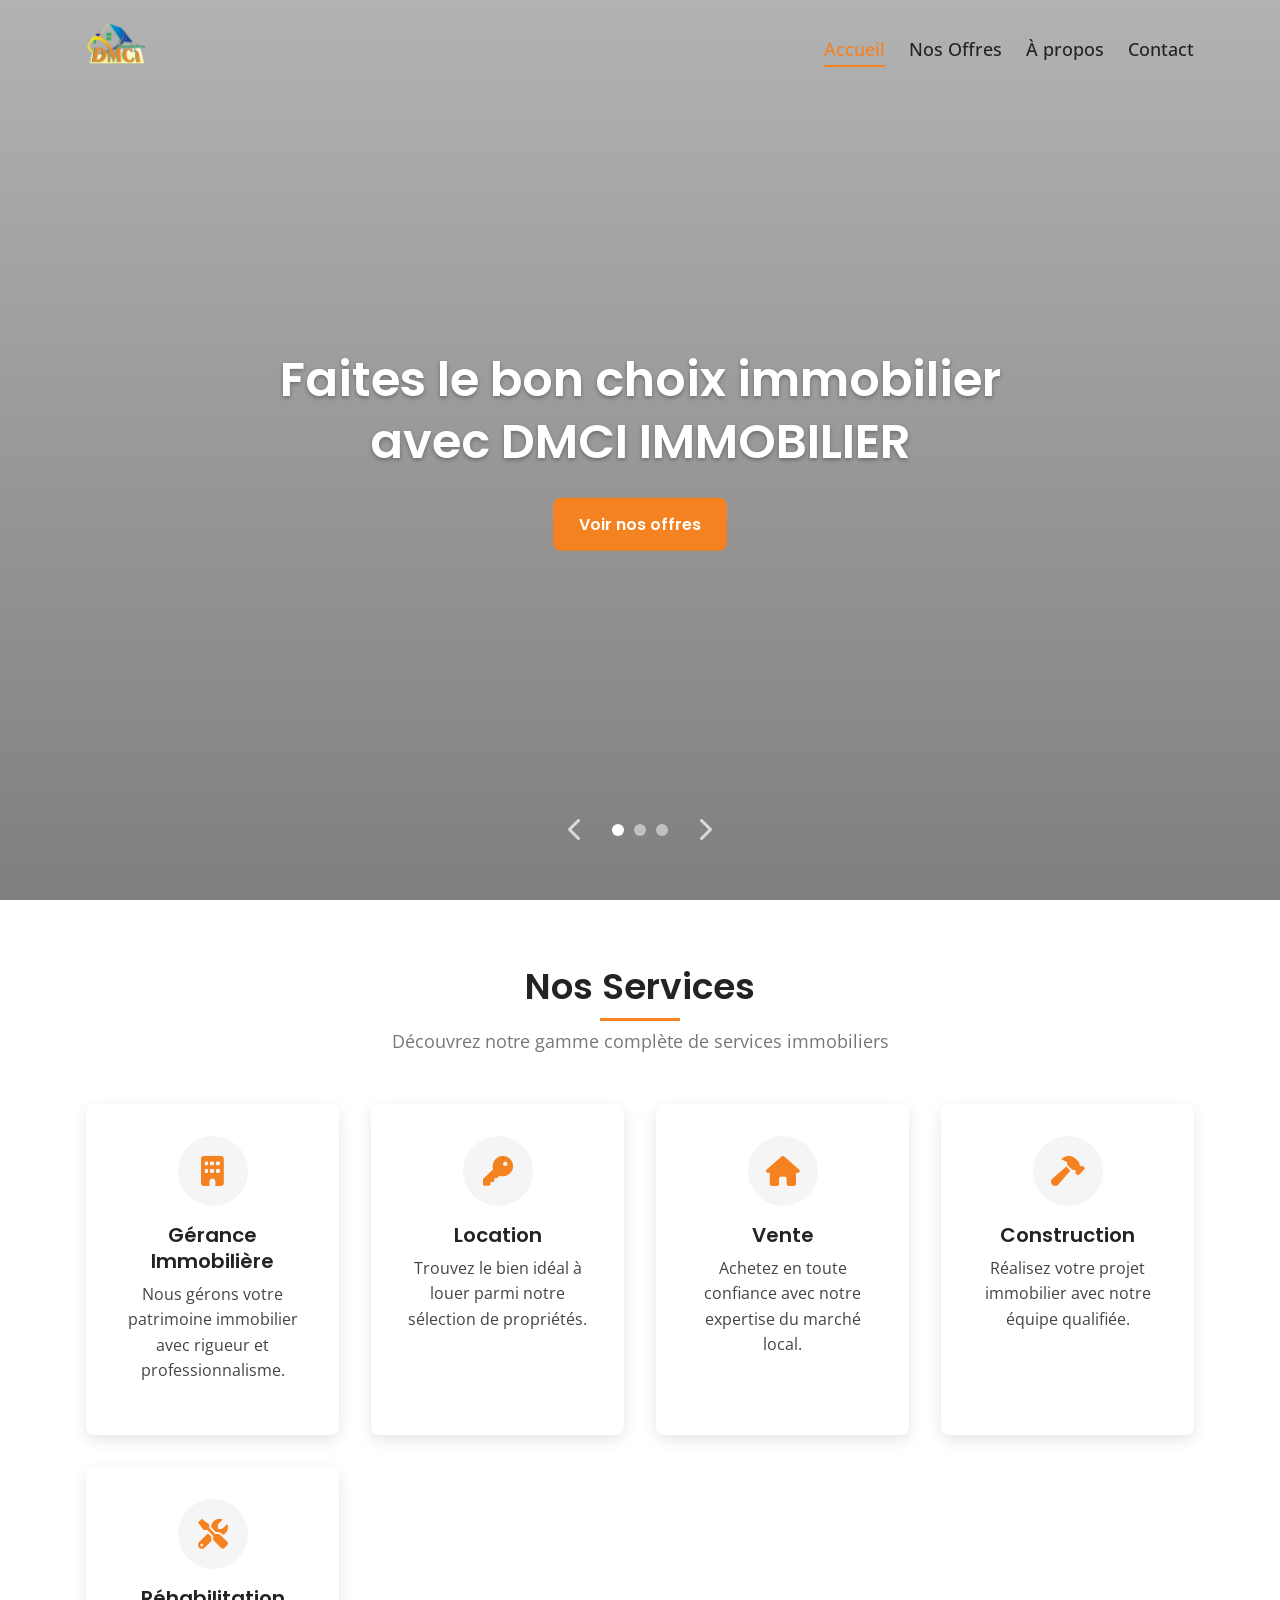
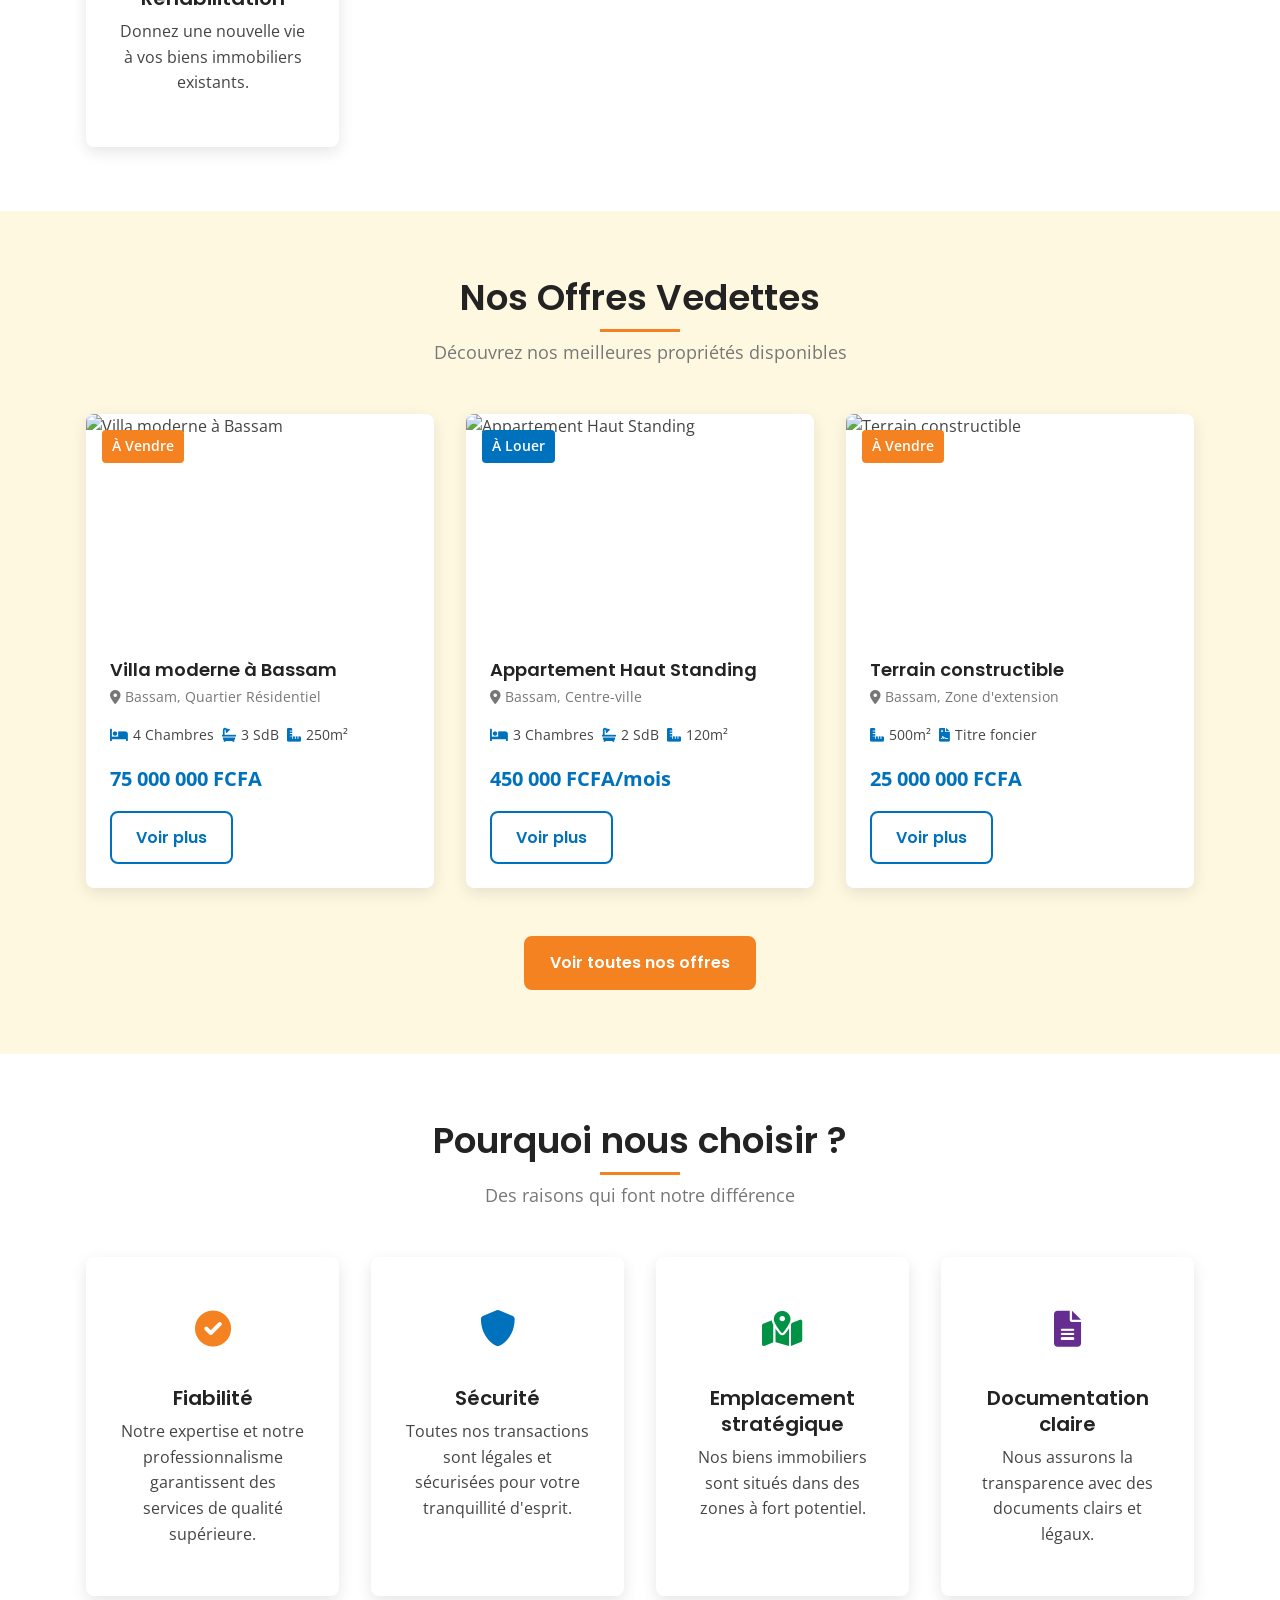
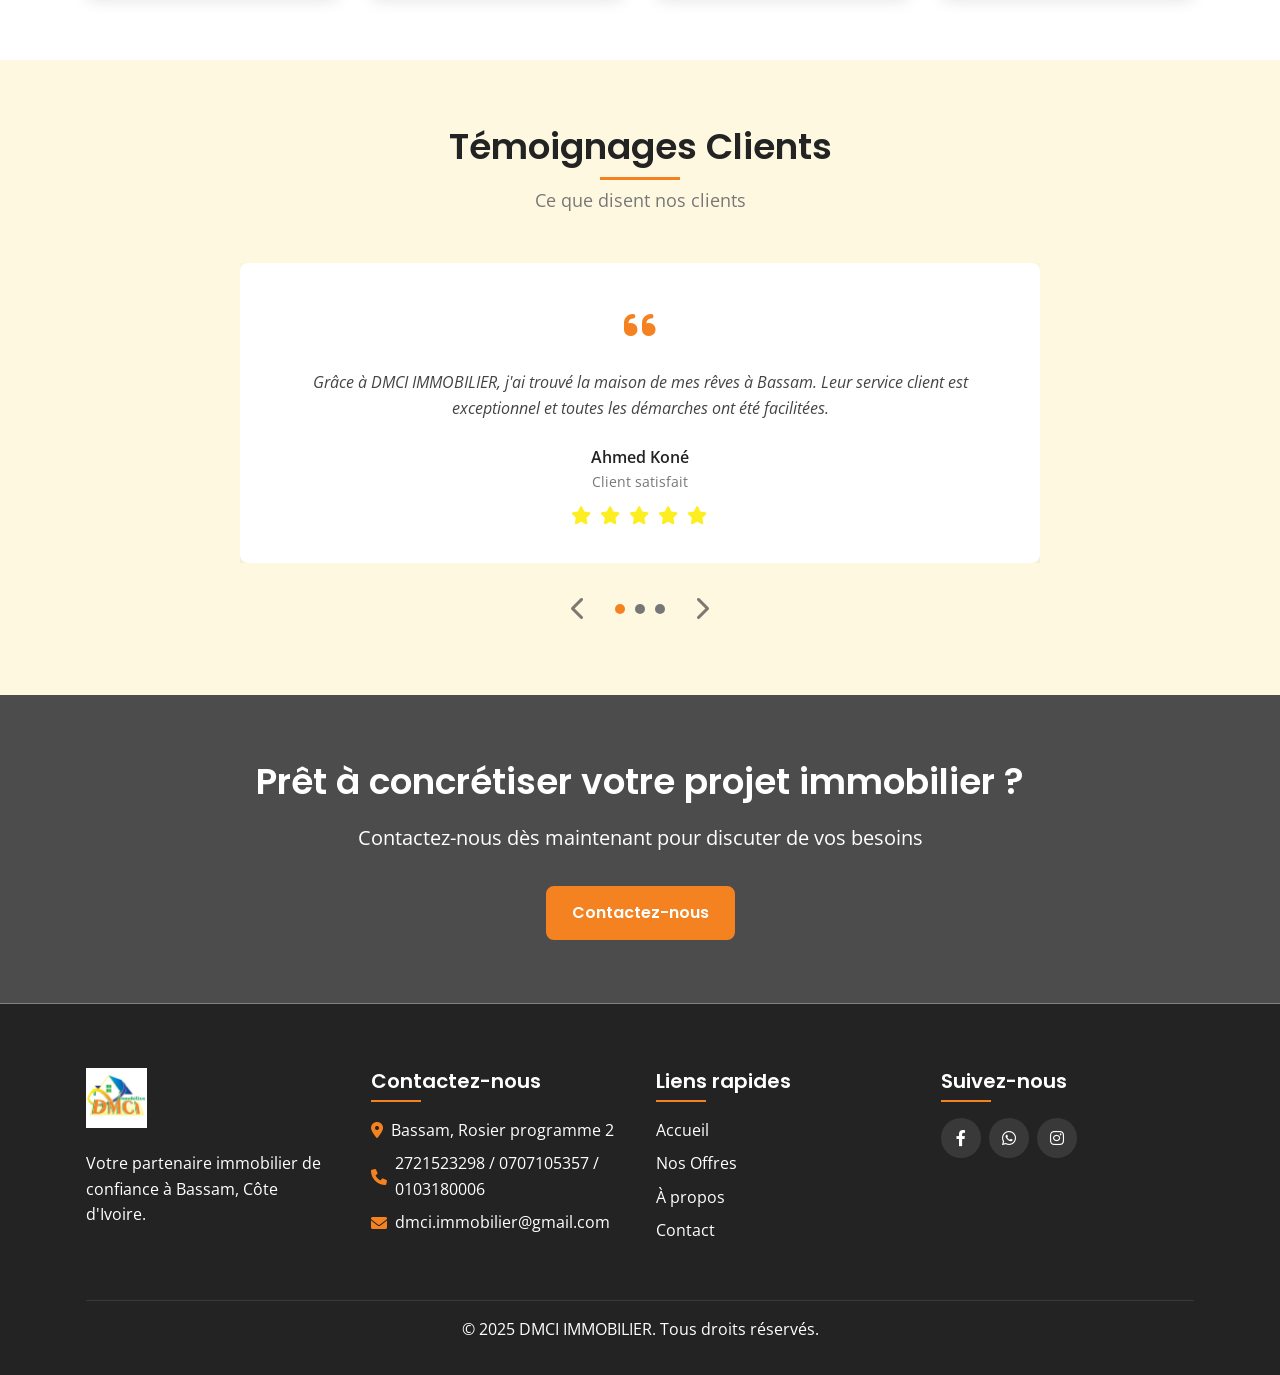
==== commit 97c50f0d: "Add files via upload" ====
--- a/index.html
+++ b/index.html
@@ -17,7 +17,7 @@
         <div class="container">
             <div class="logo">
                 <a href="index.html">
-                    <img src="img/logo.jpg" alt="DMCI IMMOBILIER">
+                    <img src="img/logo.png" alt="DMCI IMMOBILIER">
                 </a>
             </div>
             <nav>
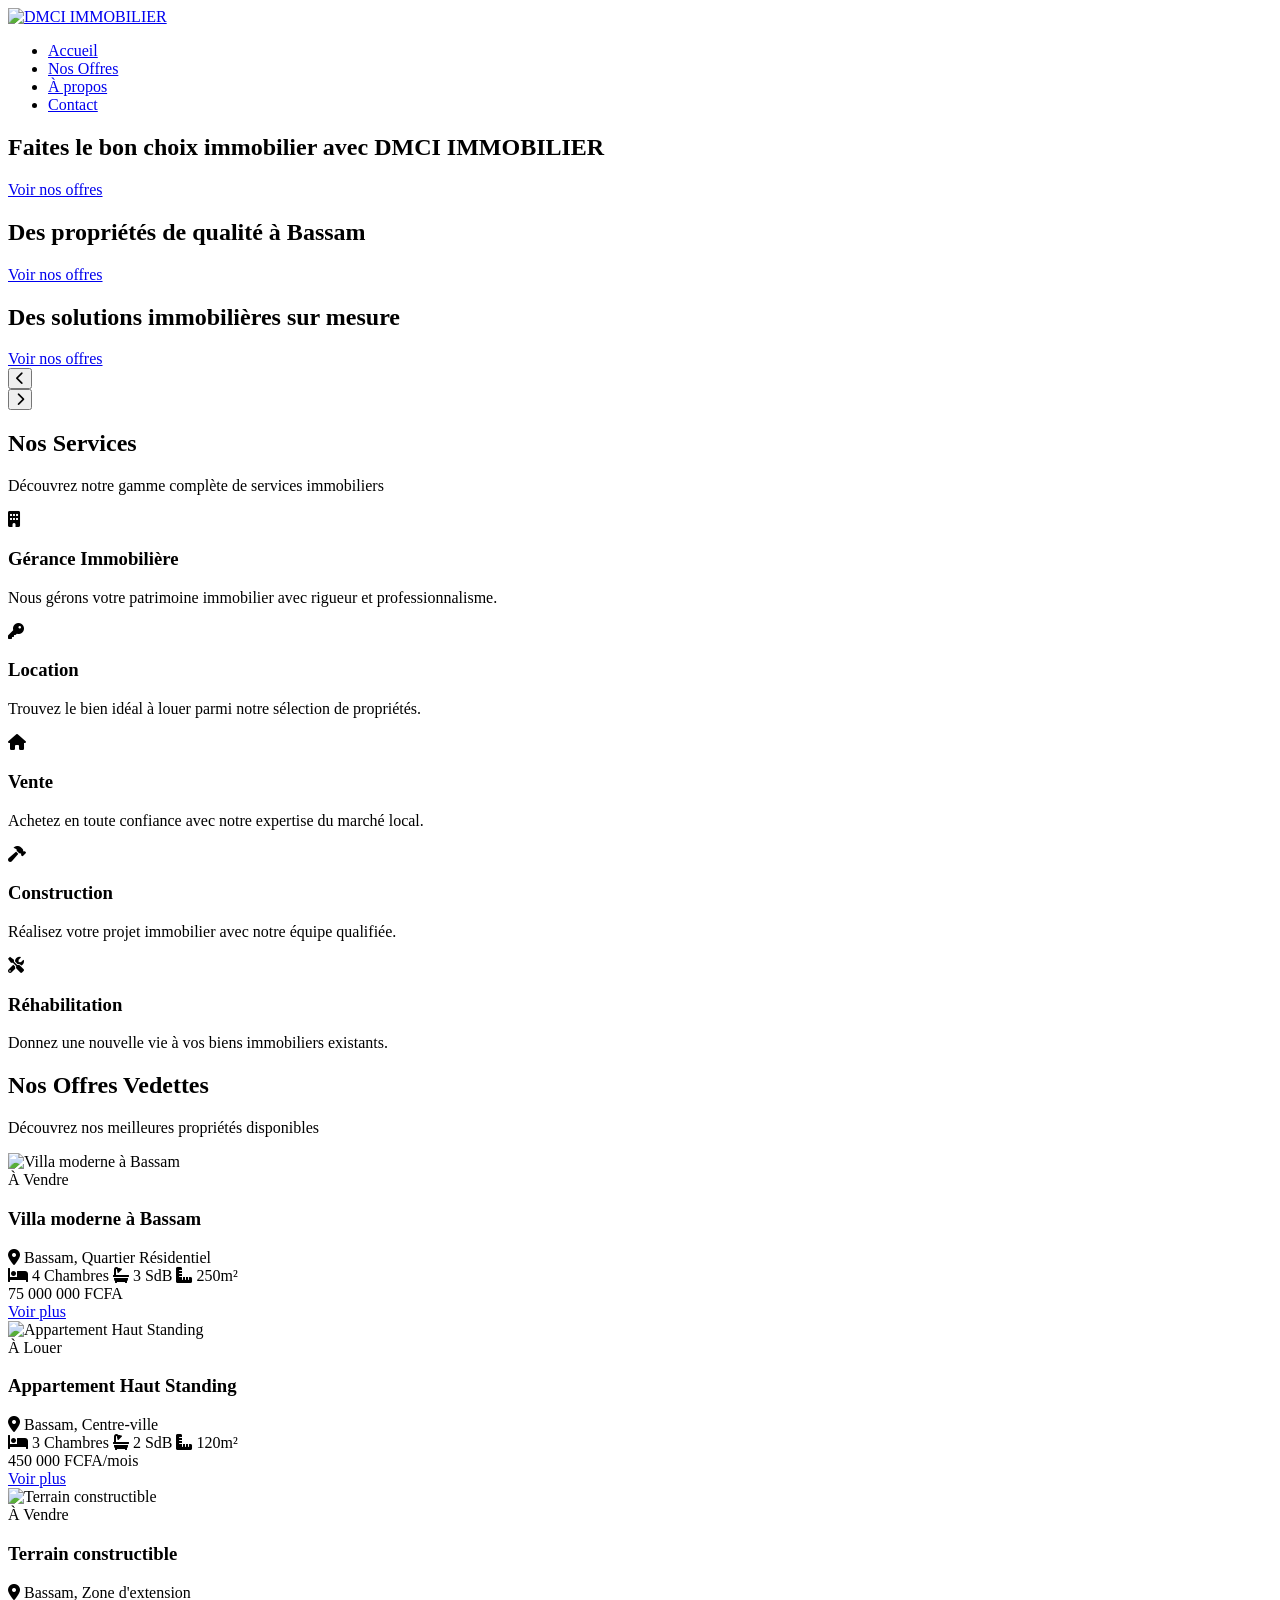
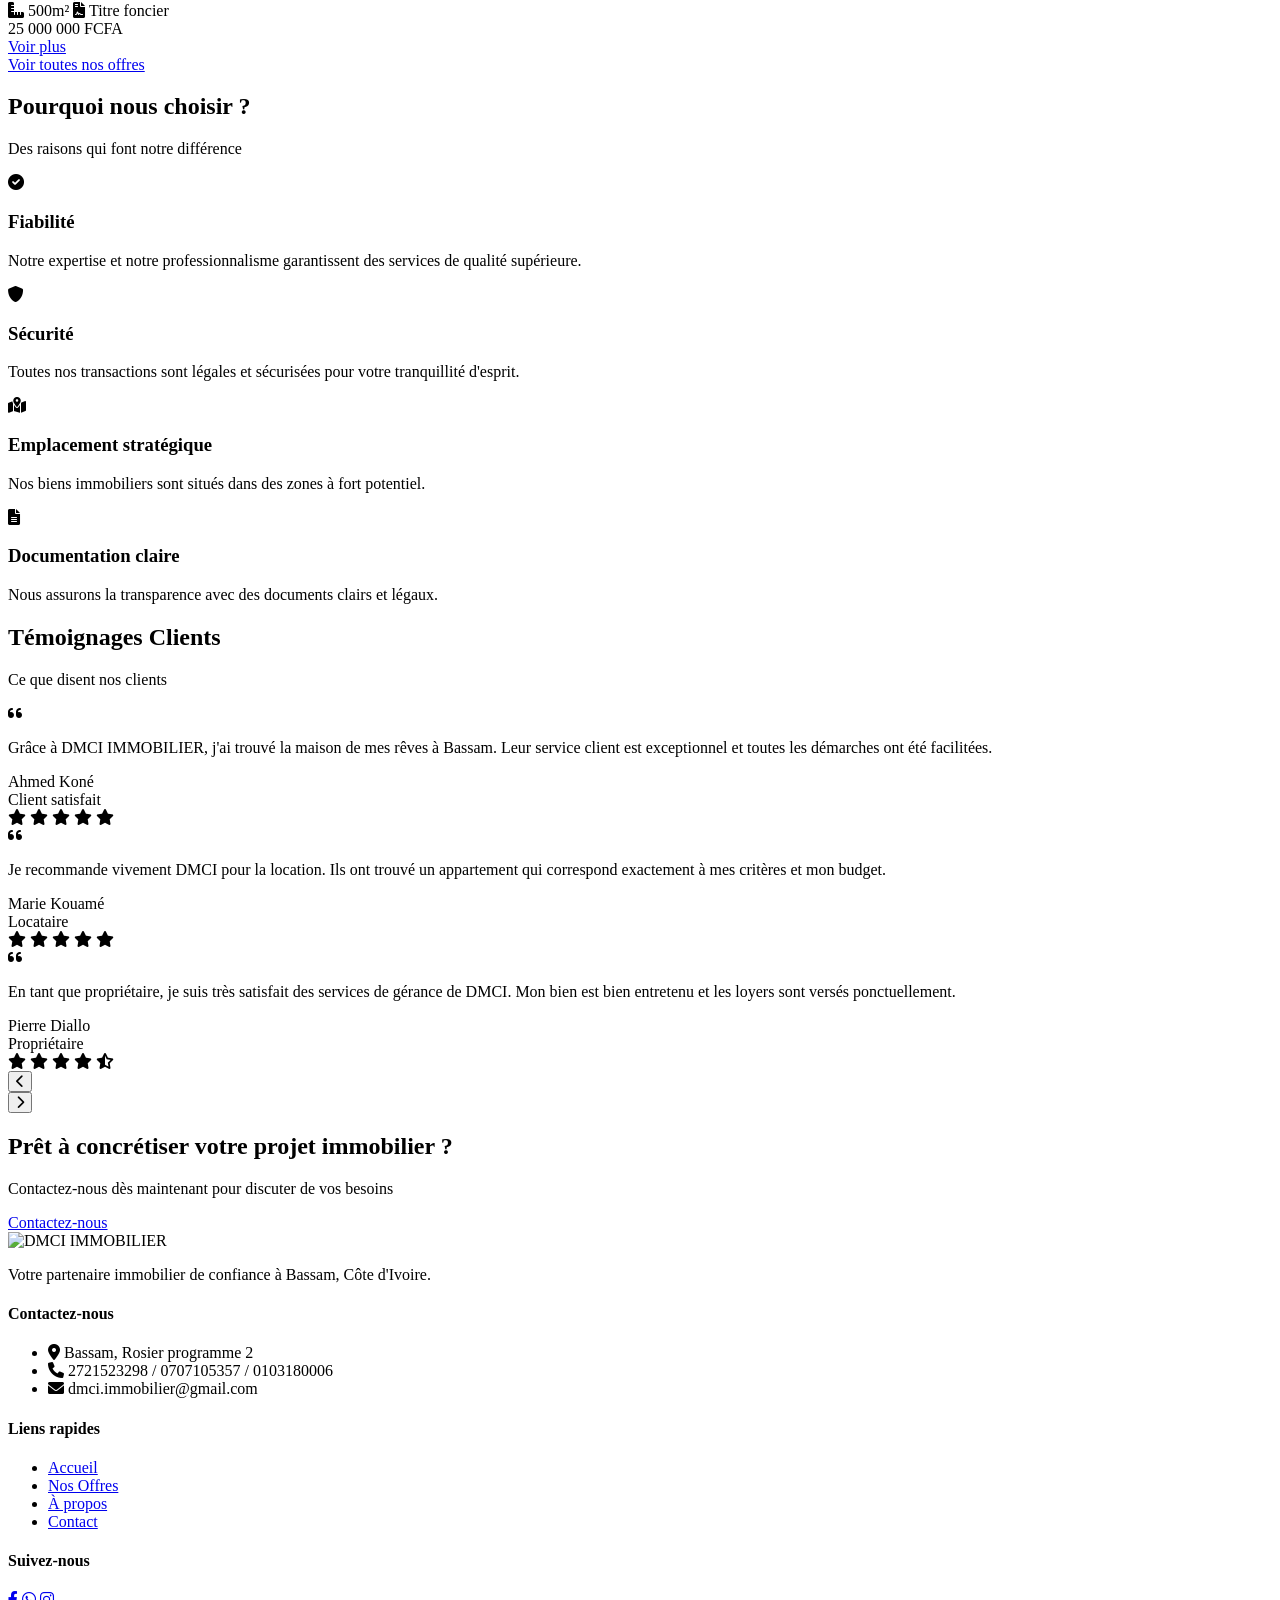
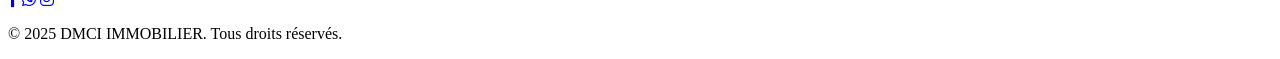
==== commit 56c4696f: "Add files via upload" ====
--- a/index.html
+++ b/index.html
@@ -1,6 +1,7 @@
 <!DOCTYPE html>
 <html lang="fr">
 <head>
+    <base href="https://prospection2.vercel.app/" />
     <meta charset="UTF-8">
     <meta name="viewport" content="width=device-width, initial-scale=1.0">
     <title>DMCI IMMOBILIER - Agence Immobilière à Bassam</title>
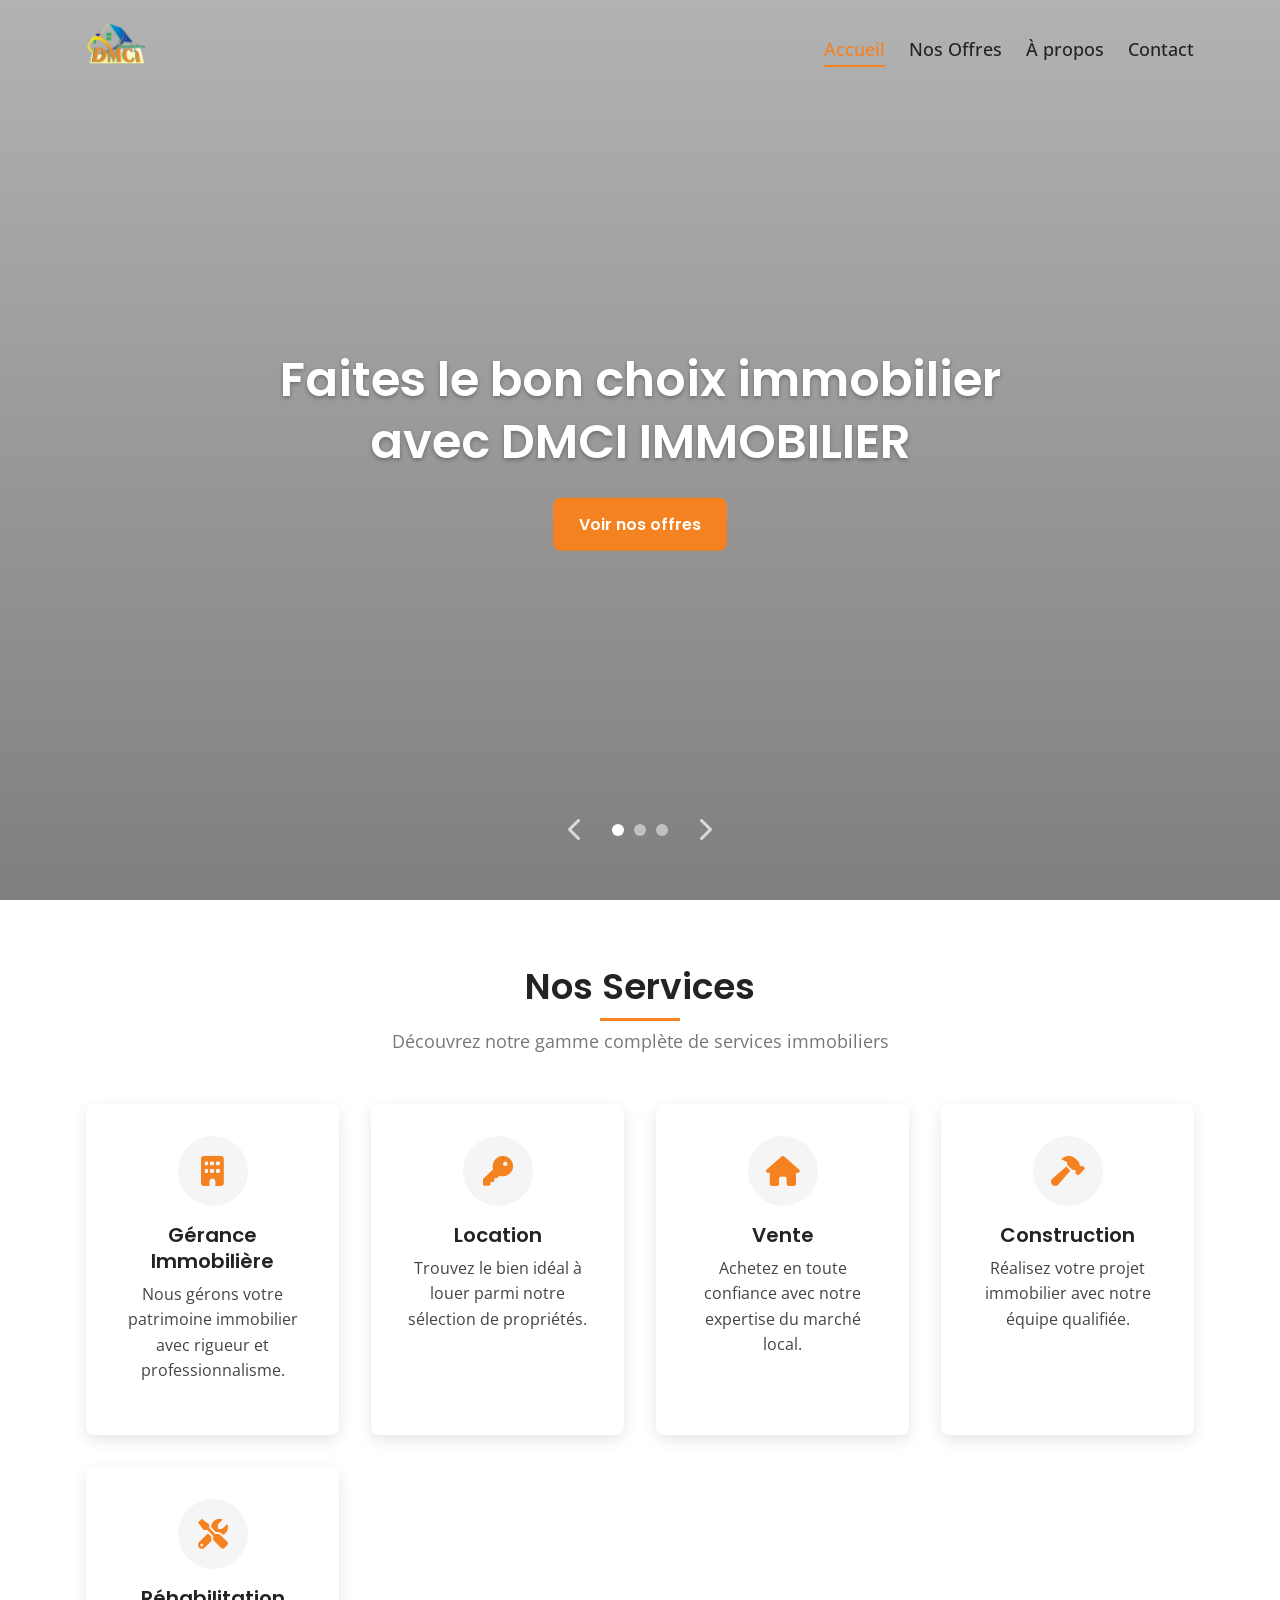
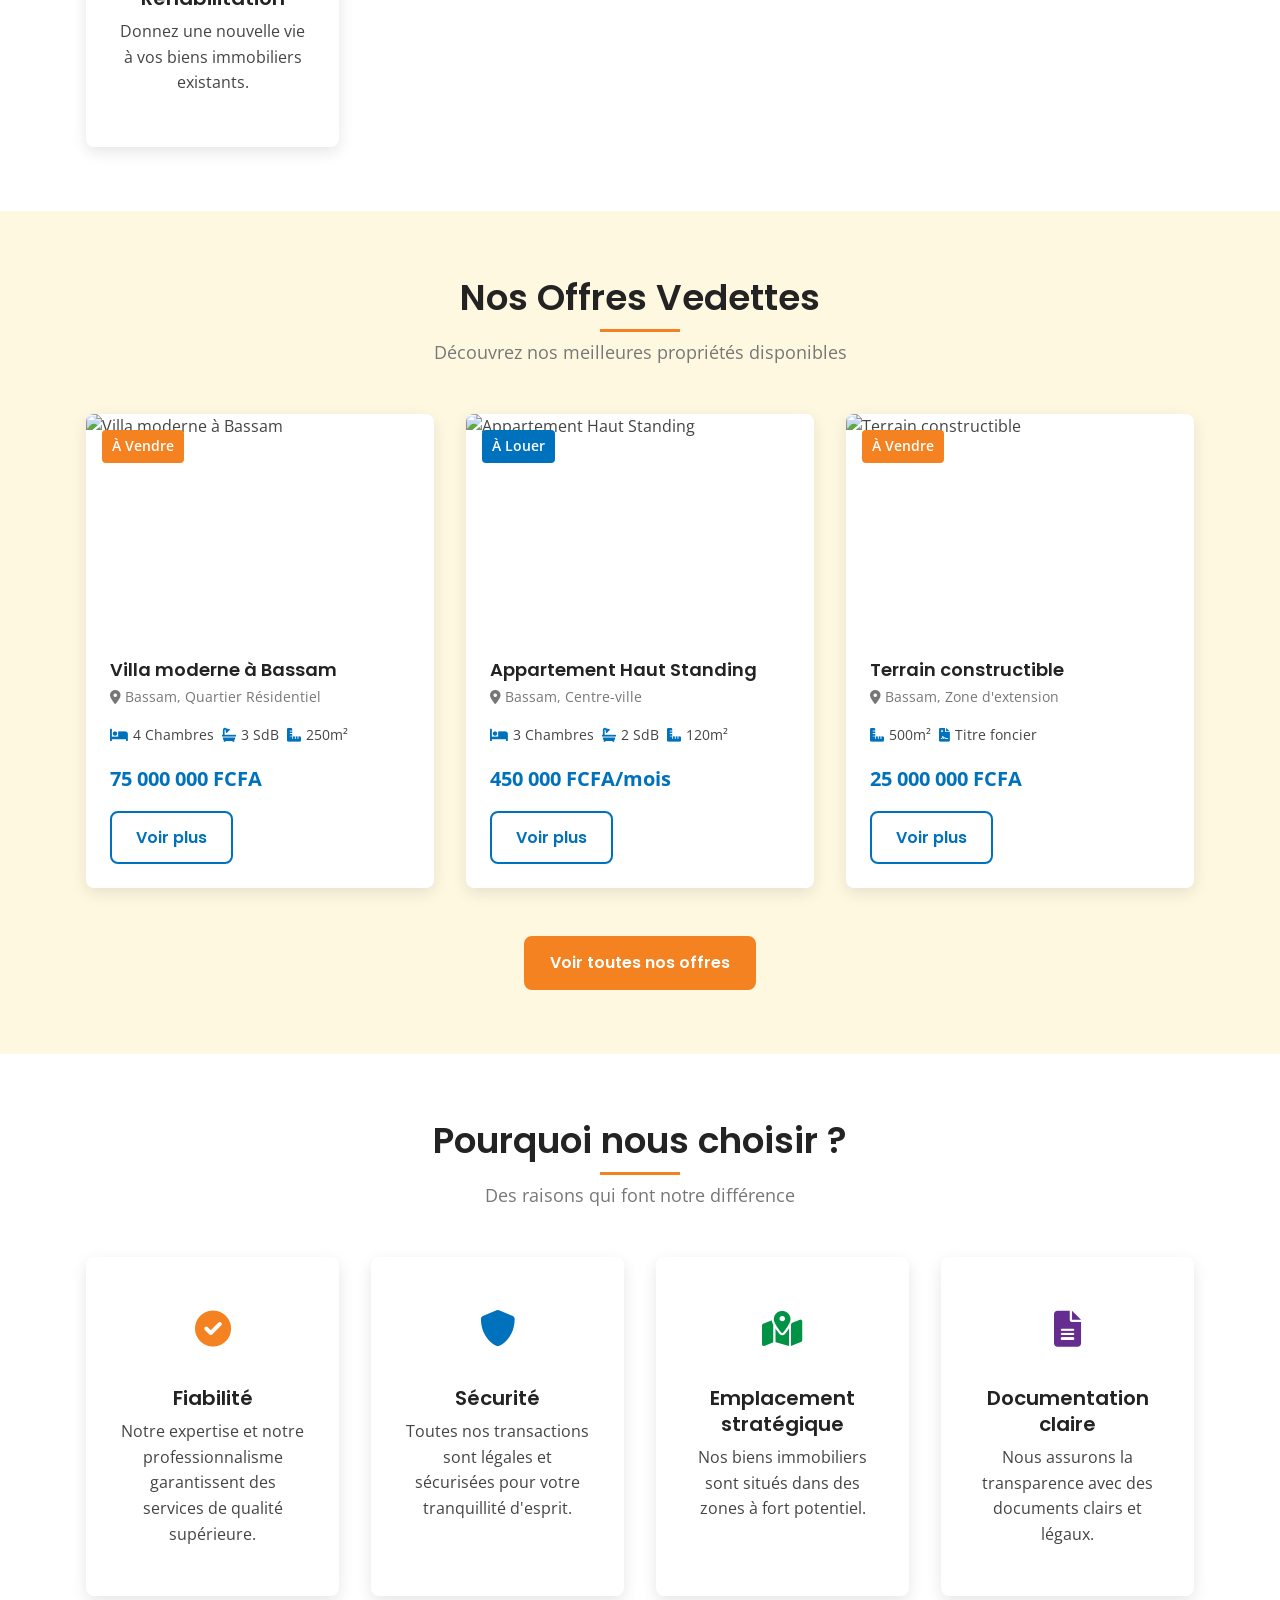
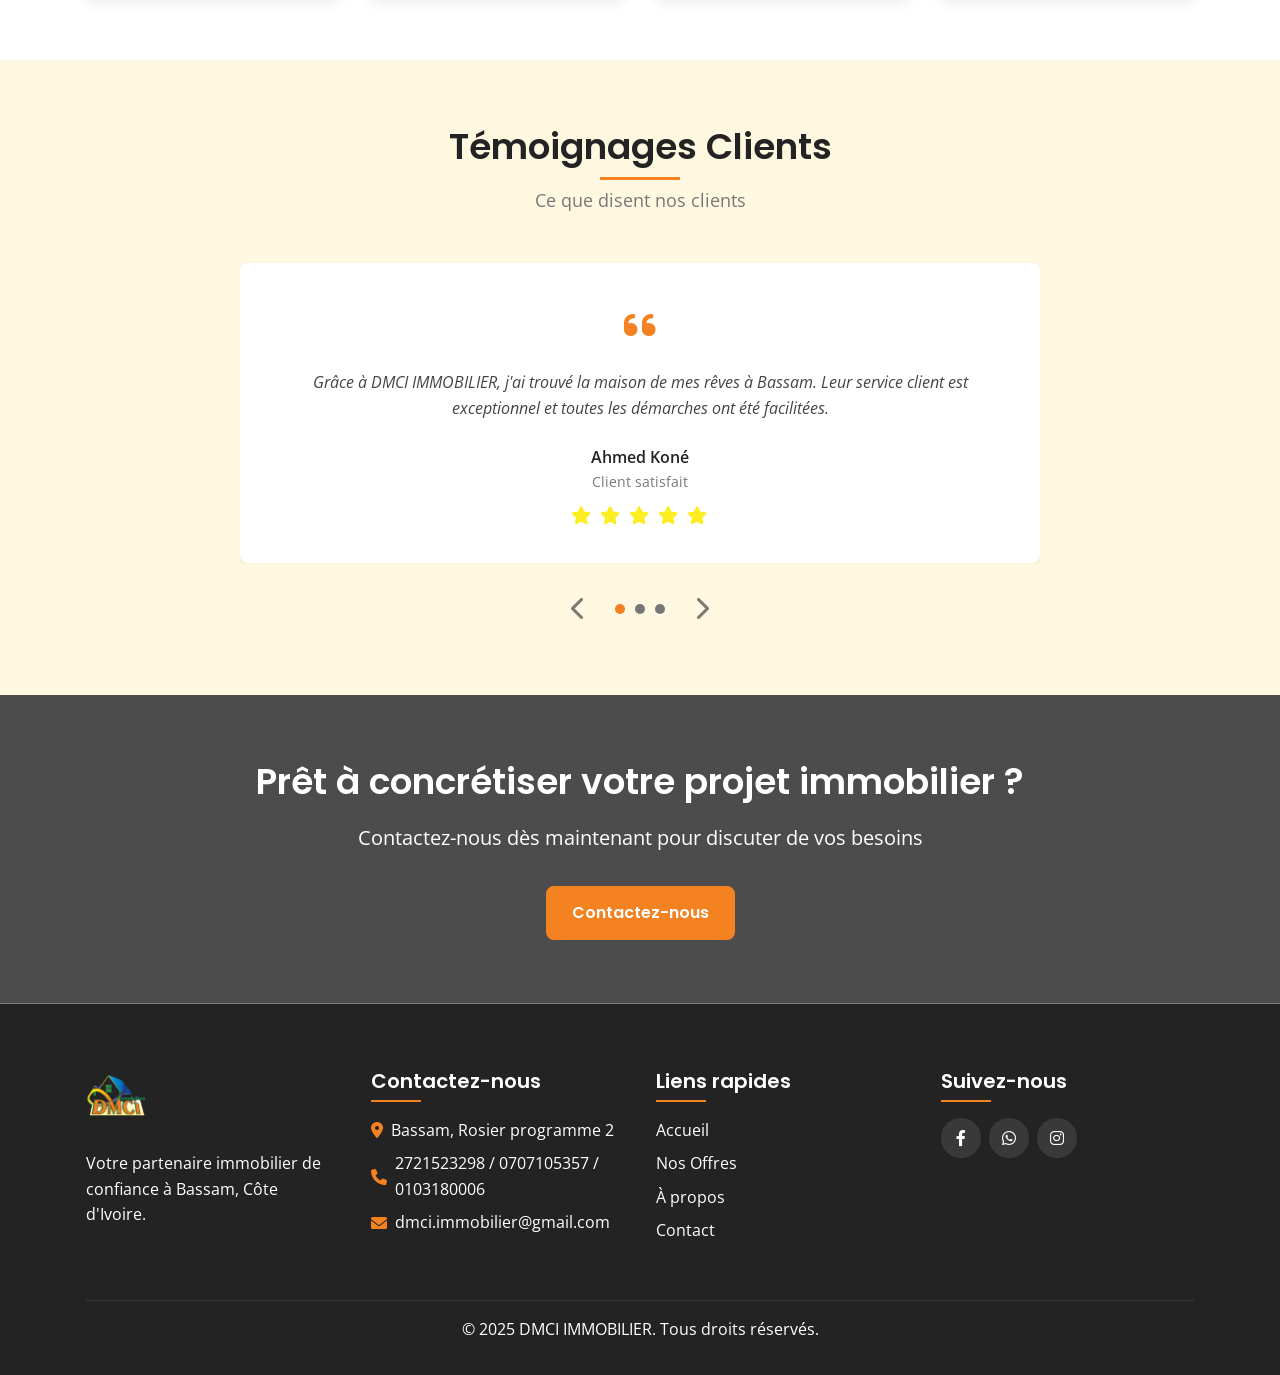
==== commit 1a08656b: "Add files via upload" ====
--- a/index.html
+++ b/index.html
@@ -1,7 +1,6 @@
 <!DOCTYPE html>
 <html lang="fr">
 <head>
-    <base href="https://prospection2.vercel.app/" />
     <meta charset="UTF-8">
     <meta name="viewport" content="width=device-width, initial-scale=1.0">
     <title>DMCI IMMOBILIER - Agence Immobilière à Bassam</title>
@@ -310,7 +309,7 @@
         <div class="container">
             <div class="footer-content">
                 <div class="footer-logo">
-                    <img src="img/logo.jpg" alt="DMCI IMMOBILIER">
+                    <img src="img/logo.png" alt="DMCI IMMOBILIER">
                     <p>Votre partenaire immobilier de confiance à Bassam, Côte d'Ivoire.</p>
                 </div>
                 <div class="footer-info">
